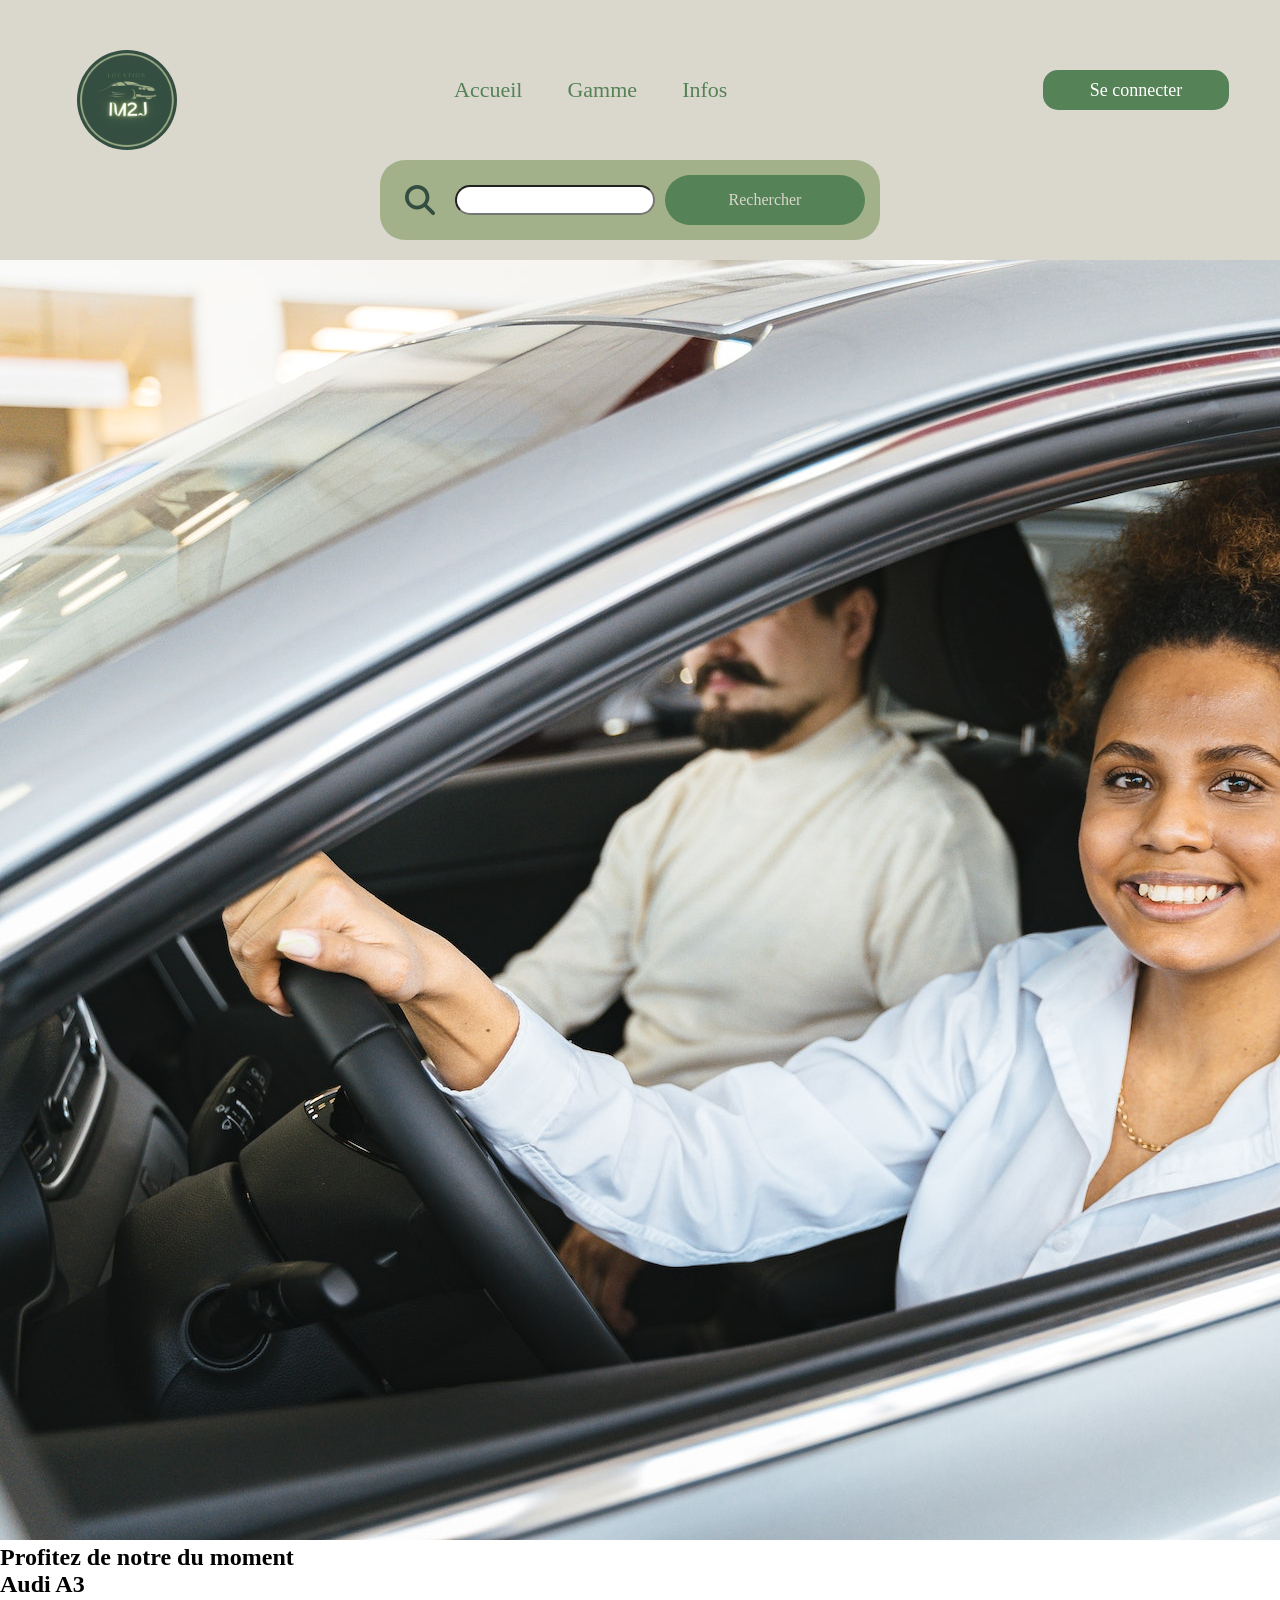
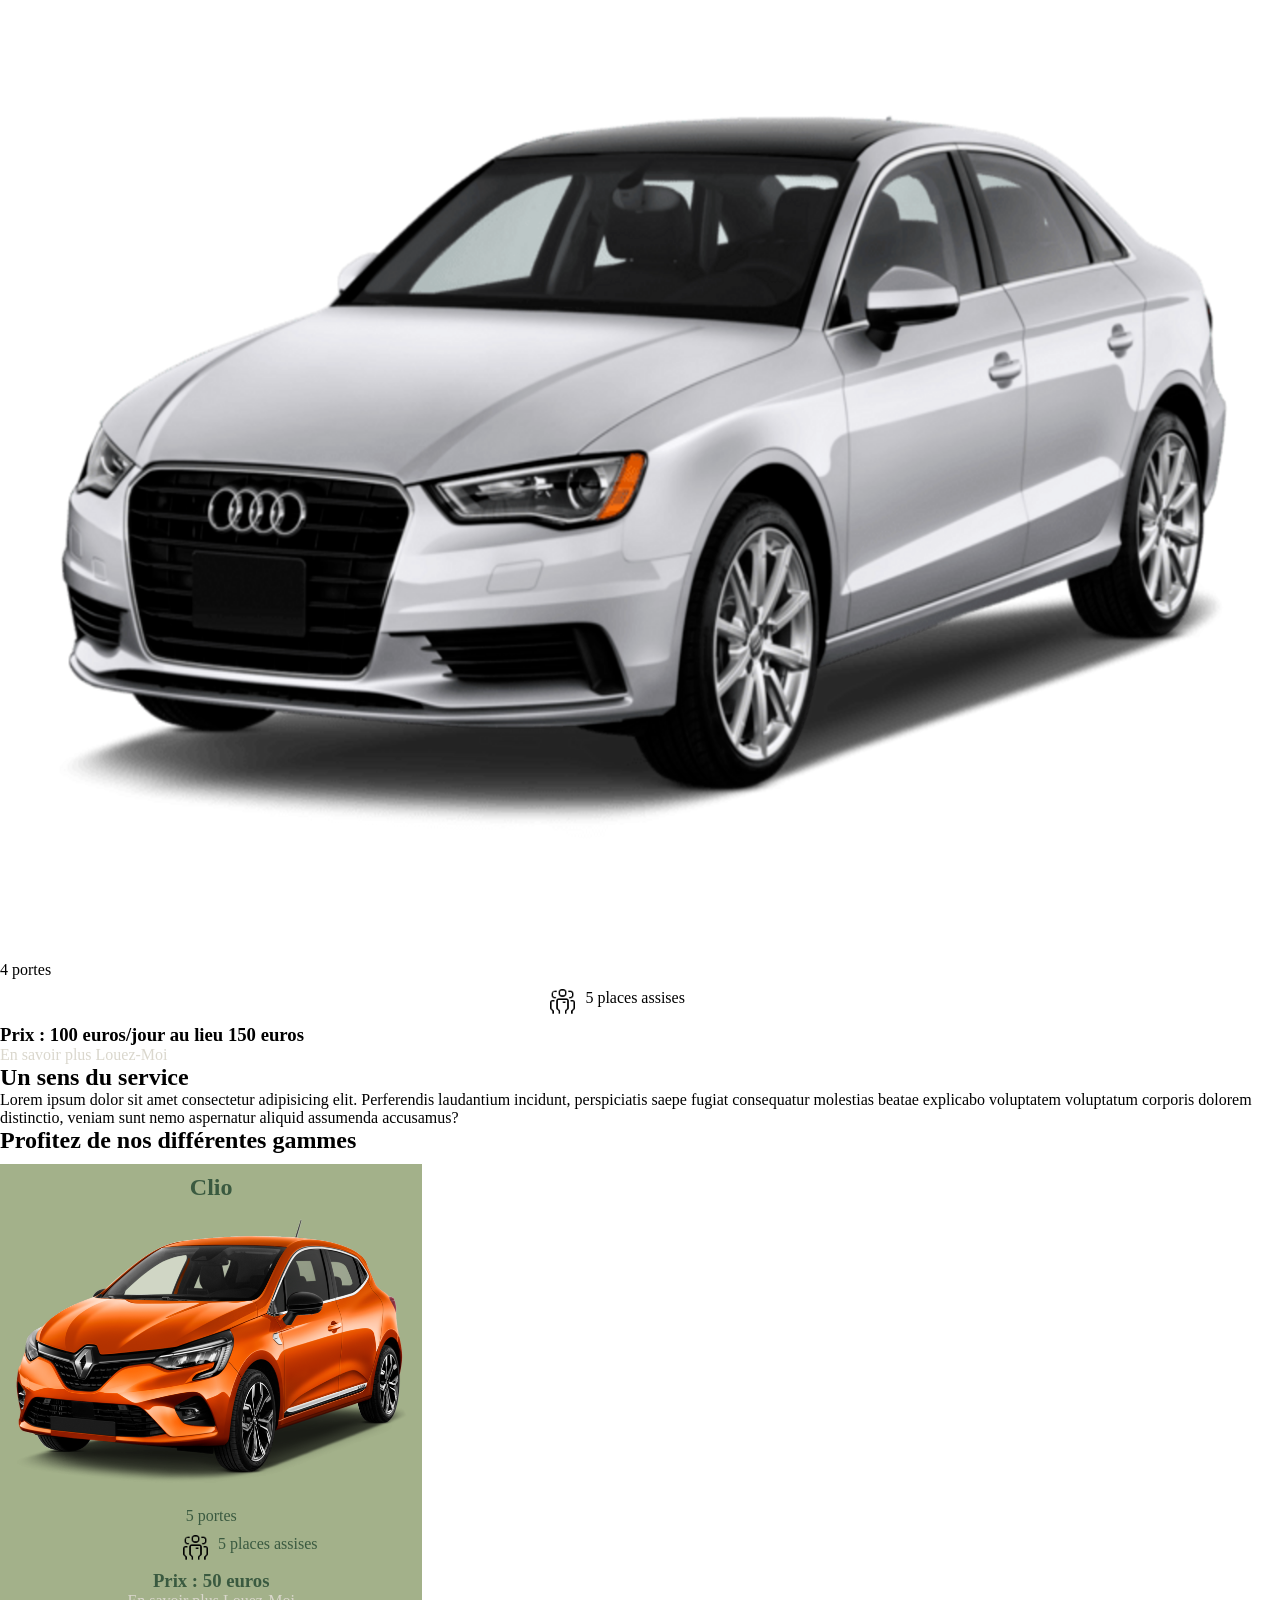
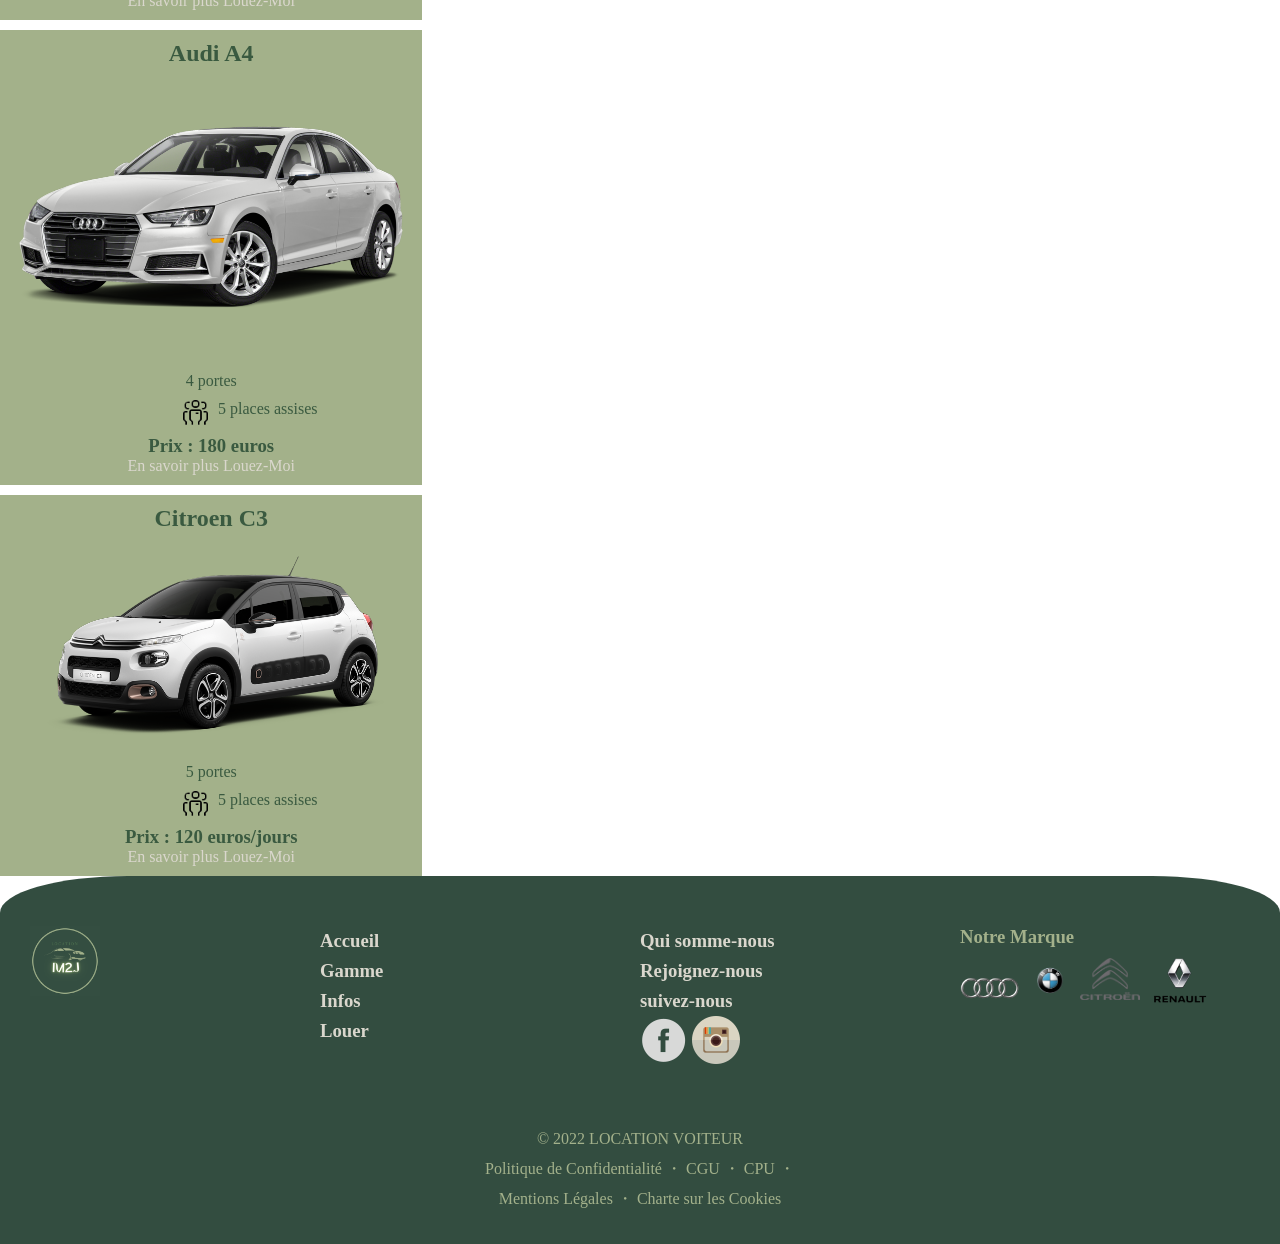
==== index.html @ 362b72e0 "Merge branch 'css-dispo'" ====
<!DOCTYPE html>
<html lang="fr">
<head>
    <script src="fa/fa/js/all.js" crossorigin="anonymous"></script>
    <meta charset="UTF-8">
    <meta http-equiv="X-UA-Compatible" content="IE=edge">
    <meta name="viewport" content="width=device-width, initial-scale=1.0">
    <title>Accueil</title>
    <link rel="stylesheet" href="style/style.css">
</head>

<body>
    <nav>
        <div class="nav-container">
            <div class="header-nav">
                <div class="logo">
                    <img src="img/logo-footer.png" alt="">
                </div>
                <div class="icone-burger">
                        <i class="fa-solid fa-bars"></i>
                </div>
            </div>
            <div class="nav-bar">
                <ul>
                    <li><a href="index.html">Accueil</a></li>
                    <li class="deroulant">
                        <a href="">Gamme</a>
                        <ul class="sous">
                            <li><a href="gamme/haut-gamme.html">Gamme de luxe</a></li>
                            <li><a href="gamme/moyenne-gamme.html">Gamme moyenne</a></li>
                            <li><a href="gamme/entree-gamme.html">Entrée de gamme</a></li>
                        </ul>
                    </li>
                    <li class="deroulant">
                        <a href="">Infos</a>
                        <ul class="sous">
                            <li><a href="marqueInfo/info-audi.html">Audi</a></li>
                            <li><a href="marqueInfo/info-bmw.html">Bmw</a></li>
                            <li><a href="marqueInfo/info-citroen.html">Citroen</a></li>
                            <li><a href="marqueInfo/info-renault.html">Renault</a></li>
                        </ul>
                    </li>
                </ul>
            </div>
        </div>
        <div class="log">
            <div class="btn"><a href="connection.html">Se connecter</a></div>
        </div>
        <div class="search-container">
            <div class="search">
                <div class="icone-container">
                    <i class="fa-solid fa-magnifying-glass"></i>
                </div>
                <div class="input-search">
                    <input type="text">
                    <label for="">trouver un véhicule</label>
                </div>
                <div class="btn">
                    <a href="">Rechercher</a>
                </div>
            </div>
        </div>
    </nav>
    <div class="container-accueil">
        <div class="customers">
            <img src="img\customers.jpg" alt="client heureux">
        </div>
        <div class="offre-container">
            <div class="offre-title">
                <h2>Profitez de notre du moment</h2>
            </div>
            <div class="card-header">
                <h2>Audi A3</h2>
            </div>
            <div class="pictures">
                <img src="../img/audi/audi/a3/car_audi_a3_sedan_resultat.png" alt="photo d'une Audi A3">
            </div>
            <div class="card-body">
                <p>4 portes</p>
                <div class="places">
                    <img src="../img/icone-pers.png" alt="icone de personnage">
                    <p>5 places assises</p>
                </div>
                    <h3>Prix : 100 euros/jour au lieu 150 euros </h3>
                    <a href="marqueInfo\info-audi.html">En savoir plus</a>
                    <a href="dispo.html">Louez-Moi</a>
            </div>
        </div>
        <div class="story-container">
            <h2>Un sens du service</h2>
            <p>Lorem ipsum dolor sit amet consectetur adipisicing elit. Perferendis laudantium incidunt, perspiciatis saepe fugiat consequatur molestias beatae explicabo voluptatem voluptatum corporis dolorem distinctio, veniam sunt nemo aspernatur aliquid assumenda accusamus?</p>
        </div>
        <div class="gamme">
            <div class="title-gamme">
                <h2>Profitez de nos différentes gammes</h2>
            </div>
            <div class="card-container">
                <div class="card-header">
                    <h2>Clio</h2>
                </div>
                <div class="pictures">
                    <img src="../img\renault\renault\clio\car_renault_clio5_resultat.png" alt="photo d'une Clio">
                </div>
                <div class="card-body">
                    <p>5 portes</p>
                    <div class="places">
                        <img src="../img/icone-pers.png" alt="icone de personnage">
                        <p>5 places assises</p>
                    </div>
                        <h3>Prix : 50 euros </h3>
                        <a href="marqueInfo\info-renault.html">En savoir plus</a>
                        <a href="dispo.html">Louez-Moi</a>
                </div>
            </div>
            <div class="card-container">
                <div class="card-header">
                    <h2>Audi A4</h2>
                </div>
                <div class="pictures">
                    <img src="../img/audi/audi/a4/car_audi_a4_sedan_resultat.png" alt="photo d'une Audi A3">
                </div>
                <div class="card-body">
                    <p>4 portes</p>
                    <div class="places">
                        <img src="../img/icone-pers.png" alt="icone de personnage">
                        <p>5 places assises</p>
                    </div>
                        <h3>Prix : 180 euros </h3>
                        <a href="marqueInfo\info-audi.html">En savoir plus</a>
                        <a href="dispo.html">Louez-Moi</a>
                </div>
            </div>
            <div class="card-container">
                <div class="card-header">
                    <h2>Citroen C3</h2>
                </div>
                <div class="pictures">
                    <img src="../img\citroen\citroen\c3\car_citroen_c3_resultat.png" alt="photo d'une Citroen C3">
                </div>
                <div class="card-body">
                    <p>5 portes</p>
                    <div class="places">
                        <img src="../img/icone-pers.png" alt="icone de personnage">
                        <p>5 places assises</p>
                    </div>
                        <h3>Prix : 120 euros/jours </h3>
                        <a href="../marqueInfo/info-citroen.html">En savoir plus</a>
                        <a href="dis">Louez-Moi</a>
                </div>
            </div>
        </div>
    </div>
        <footer>
            <div  class="fo">
            <div class="logo-fo">
                <img src="img/logo-footer.png" alt="">
            </div>
            
            <div class="me-fo">
                <ul>
                   <li><a href="index.html"><h3>Accueil</h3></a></li> 
                   <li><a href="index.html"><h3>Gamme</h3></a></li> 
                   <li><a href="index.html"><h3>Infos</h3></a></li> 
                   <li><a href="index.html"><h3>Louer</h3></a></li> 
                    
                </ul>
            </div>
            <div class="qui">
                
                <a href="index.html"><h3>Qui somme-nous</h3></a>
                <a href="connection.html"><h3>Rejoignez-nous</h3></a>
                <div class=" bo">
                   <a href=""> <h3>suivez-nous</h3></a>
                <a href="https://fr-fr.facebook.com/" ><img src="img/fac.png" alt=""></a>
                <a href="https://www.instagram.com/sem/campaign/emailsignup/?campaign_id=13560899667&extra_1=s|c|547348932193|e|instagram%20%27|&placement=&creative=547348932193&keyword=instagram%20%27&partner_id=googlesem&extra_2=campaignid%3D13560899667%26adgroupid%3D126262412054%26matchtype%3De%26network%3Dg%26source%3Dnotmobile%26search_or_content%3Ds%26device%3Dc%26devicemodel%3D%26adposition%3D%26target%3D%26targetid%3Dkwd-1321618851291%26loc_physical_ms%3D9056013%26loc_interest_ms%3D%26feeditemid%3D%26param1%3D%26param2%3D&gclid=Cj0KCQiA1ZGcBhCoARIsAGQ0kkr-qWm5yWAMqI8497OEYXVjtUUdBW946gtNEhVdmNzk-gaoBA-7kj0aAjceEALw_wcB"><img src="img/ins.png" alt=""></a>
            </div>
            </div>
           
            <div class="marc">
            <h3>Notre Marque</h3>
            <ul>
                <li><div class="aud"><img src="img/aud.png" alt=""></div></li>
                <li><div class="aud1"><img src="img/bmw.png" alt=""></div></li>
                <li><div class="aud2"><img src="img/Citroen_logo.png" alt=""></div></li>
                <li><div class="aud3"><img src="img/Renault.png" alt=""></div></li>
            </ul>
            </div>
            </div>
            <div class="fin">
                <p>&copy; 2022 LOCATION VOITEUR</p>
                <p>Politique de Confidentialité ・ CGU ・ CPU ・</p>
                <p>Mentions Légales ・ Charte sur les Cookies</p>
            </div>
        </footer>
    <script src="app.js"></script>
</body>

</html>
---- style/style.css ----
/*---------------Reset Css----------------------------*/
*, ::before, ::after{
    margin:0;
    padding:0;
    box-sizing: border-box;
}
/*----------------Root----------------------------------*/
:root {
    --DarkGreen: hsl(150, 20%, 25%,1);
    --mediumGreen: hsl(131, 22%, 29%,1);
    --green:hsl(123, 21%, 42%,1);
    --lightGreen:hsl(82, 20%, 62%,1);
    --bcg:hsl(46, 15%, 83%,1);
    --h1Title:22px;
    --h2Title:18px;
    --h3Title:16px;
    --p:14px;
}
/*---------------------Font-----------------------------*/
@font-face {
    font-family: 'arapeyregular';
    src: url('../font/Arapey_web/arapey-regular-webfont.woff2') format('woff2'),
         url('../font/Arapey_web/arapey-regular-webfont.woff') format('woff');
    font-weight: normal;
    font-style: normal;
}
@font-face {
    font-family: 'arapeyitalic';
    src: url('../font/Arapey_web/arapey-italic-webfont.woff2') format('woff2'),
         url('../font/Arapey_web/arapey-italic-webfont.woff') format('woff');
    font-weight: normal;
    font-style: normal;
}
@font-face {
    font-family: 'montserrat_alternatesbold';
    src: url('../font/Montserrat_alternate_web/montserratalternates-bold-webfont.woff2') format('woff2'),
         url('../font/Montserrat_alternate_web/montserratalternates-bold-webfont.woff') format('woff');
    font-weight: normal;
    font-style: normal;
}
@font-face {
    font-family: 'montserrat_alternatesitalic';
    src: url('../font/Montserrat_alternate_web/montserratalternates-italic-webfont.woff2') format('woff2'),
         url('../font/Montserrat_alternate_web/montserratalternates-italic-webfont.woff') format('woff');
    font-weight: normal;
    font-style: normal;

}
@font-face {
    font-family: 'montserrat_alternateslight';
    src: url('../font/Montserrat_alternate_web/montserratalternates-light-webfont.woff2') format('woff2'),
         url('../font/Montserrat_alternate_web/montserratalternates-light-webfont.woff') format('woff');
    font-weight: normal;
    font-style: normal;

}
@font-face {
    font-family: 'montserrat_alternatesmedium';
    src: url('../font/Montserrat_alternate_web/montserratalternates-medium-webfont.woff2') format('woff2'),
         url('../font/Montserrat_alternate_web/montserratalternates-medium-webfont.woff') format('woff');
    font-weight: normal;
    font-style: normal;
}
@font-face {
    font-family: 'montserrat_alternatesregular';
    src: url('../font/Montserrat_alternate_web/montserratalternates-regular-webfont.woff2') format('woff2'),
         url('../font/Montserrat_alternate_web/montserratalternates-regular-webfont.woff') format('woff');
    font-weight: normal;
    font-style: normal;
}

h1 {
  font-family: 'montserrat_alternatesbold';  
}
/*---------------------------------------------------------CSS-NAV-------------------------------------------------------------------------------*/
.nav-container{
   background-color: var(--bcg); 
   display:flex;
   flex-direction: column;
   align-items: flex-end;
   padding:10px;
}
.header-nav{
    display:flex;
    justify-content: space-between;
    padding: 0px 0px;
    align-items: center;
    width:100%;
}
.header-nav .logo{
    width:70px;
    height:70px;
    display:flex;
}
.header-nav .logo img {
    width:100%;
    height:100%;
    border-radius:50%;
}
.icone-burger{
    display:flex;
    justify-content: flex-end;
    width:45px;
    cursor: pointer;
}
.icone-burger svg {
    width:100%;
    height:100%;
}
.icone-burger svg>path{
    fill:var(--DarkGreen);
}
.nav-bar {
    align-self: center;
    display:none;
}
.display-nav-bar{
    display:block;
}
.nav-bar ul {
    list-style-type: none;
}
.nav-bar ul li {
    padding: 10px 0;
}
.nav-bar ul li a {
    display:inline-block;
}
.nav-bar ul .deroulant>ul {
    margin: 0px 50px;
    background-color: var(--bcg);
    padding: 10px;
}
.nav-bar ul li .sous{
    display:none;
}
.nav-bar ul li:hover .sous {
    position:absolute;
    display:flex;
    flex-direction: column;
    align-items: center;
    width:170px;
}
.nav-bar ul a {
    text-decoration:none;
    color: var(--green);
    font-size: var(--h2Title);
}
.nav-bar ul a:hover {
    color: var(--DarkGreen);
    transition:0.4s;
}
.log{
    display:flex;
    justify-content: center;
    padding : 50px 0px ;
    background-color: var(--bcg);
}
.log .btn{
    width:50%;
    height:30px;
    display:flex;
    justify-content: center;
    align-items: center;
    background-color: var(--green);
    border-radius: 15px;
    padding: 20px 0;
    transition:0.4s;
}
.log .btn:hover {
    background-color: var(--DarkGreen);
}
.log .btn a {
    color:white;
    font-size: var(--h2Title);
    display:inline-block;
    text-decoration: none;
}
.search-container{
    display:none;
}
/*------------------------nav desktop----------------------------------*/
@media screen and (min-width:769px) {
    nav {
        display:flex;
        flex-wrap: wrap;
        background-color: var(--bcg);
        padding:20px;
    }
    .header-nav {
        width:20%;
        justify-content: center;
        align-items: center;
    }
    .header-nav .icone-burger{
        display:none;
    }
    .header-nav .logo{
        width:100px;
        height:100px;
    }
    .nav-container{
        flex-direction:row;
        justify-content: space-between;
        width:80%;
    }
    .nav-bar {
        display:flex;
        width :80%;
        justify-content: center;
    }
    .header-nav {
        width:20%
    }
    .nav-bar ul{
        display:flex;
        justify-content: center;
    }
    .nav-bar ul a {
        display:inline-block;
        padding-right :45px;
        font-size: var(--h1Title);   
    }
    .log {
        width:20%;
    }
    .log .btn {
        width: 75%;
    }
    .search-container{
        display:flex;
        width:100%;
        justify-content: center;
    }
    .search {
        display:flex;
        background-color: var(--lightGreen);
        padding:15px;
        border-radius: 25px;
        margin-right:20px;
        width:500px;
        justify-content: space-around;
    }
    .icone-container{
        padding:10px;
        display:flex;
        align-items: center;
    }
    .icone-container svg{
        width:30px;
        height:30px;
    }
    .icone-container svg>path {
        fill:var(--DarkGreen);
    }
    .input-search {
        padding:10px;
        display:flex;
        align-items: center;
    }
    .input-search label {
        display:none;
    }
    .input-search input {
        border-radius:15px;
        height:30px;
        width:200px;
    }
    .input-search input:focus {
        outline: solid 3px #3a5a40;
    }
    .search .btn {
        display:flex;
        align-items: center;
        justify-content: center;
        padding:10px;
        background-color: var(--green);
        border-radius: 25px;
        width:250px;
        cursor:pointer;
        color:var(--bcg);
        transition:0.5s
    }
    .search .btn:hover{
        background-color: var(--DarkGreen);
    }
}

/* css de marqueinfo audi */
.info{
    justify-content: center;
    padding-left: 20%;
    padding-right: 20%;
     width: 100%;
    background-color: #a3b18a;
    padding-bottom: 10px;
    color: #3a5a40;
}
.image{
    background-image: url("../img/road-carlili.png");
    background-color: #a3b18a;
    padding-top: 20%;
    padding-bottom: 10px;
    font-size: 22px;
    color: #a3b18a ;   
}
.au>img{
    width: 600px;
    justify-content: center;
align-items: center;
  
}
.vehicule{
    border-radius: 20px;
    margin: 20px 0px;
    background-color: #dad7cd;
    justify-content: center;
   padding-bottom: 10px;
    
    display: grid;
    grid-template-columns: 40% 40%;
    padding-left: 10%;
}
/* css gamme forma ordi*/
.container-gamme{
    margin: 0%;
    background-color: #dad7cd;
    justify-content: space-around;
    display: flex;
    padding: 10px;
    flex-wrap: wrap;
}
.card-container{
    background-color: #a3b18a;
    align-items: center;
    justify-content: center;
    text-align: center;
    color: #3a5a40;
    padding: 10px;
    width:33%;
    margin-top: 10px;
}

.card-body{
   justify-content: center;
   
}
.pictures>img{
    
    width: 100%;
    justify-content: center;
}
.places>img{
    width: 25px;
    margin-right:10px;
}
.places{
    display: flex;
    padding-left: 43%;
    margin-top: 10px;
    margin-bottom: 10px;
}
.butt>a>button{
    border-radius: 10px;
    color: #a3b18a;
    background-color:hsl(123, 21%, 42%,1);
    width: 60%;
    margin-top: 10px;
    justify-content: center;
    border:hsl(123, 21%, 42%,1);
    transition:0.5s;
}
.butt>a>button:hover{
    color:hsl(46, 15%, 83%,1);
    background-color: hsl(150, 20%, 25%,1);
}

/* css marqueinfo forma mobile*/

@media  screen and (max-width:768px) {
    .au>img{
        width: 200px;
    }
    .container-info{
        display: grid;

    }
    .info{
        display: grid;
        display: block;
    }
    .vehicule{
        display: grid;
        display: block;
    }
    .au>img{
        justify-content: center;
    }
    .image{
        font-size: 14px;
        padding-left: 10px;
        padding-top: 30%;
    }
    /*css gam forma mobil*/
    .container-gamme{
        display: grid;
        width: 100%;
        justify-content: space-around;
    }
    .pictures{
        width: 340px;
    }
    .card-container{
        width: 100%;
        margin-top: 10px;
    }
}
/* css de footer*/
footer{
    background-color:hsl(150, 20%, 25%,1);
    padding-top: 50px;
      color:hsl(82, 20%, 62%,1);
      border-top-left-radius: 10% 10% ;
      border-top-right-radius: 10% 10%;
}
.me-fo>a{
    color:hsl(123, 21%, 42%,1) ;
}
footer>.fo>.me-fo>h3{
    
    color:hsl(82, 20%, 62%,1);
}
.fo{
    
    grid-template-columns: 25% 25% 25% 25%;
    display: grid;
 
}
.logo-fo>img{
    width: 100px;
    padding-left: 30px;
}
.qui>img{
    width: 50px;
}
.marc>ul>li>img{
    width: 60px;
    justify-content: center;
    text-align: center;
}
.me-fo>ul{
    list-style-type: none;
   line-height: 30px;

}
.qui{
    line-height: 30px;
    
   
}
.marc>ul{
    display: flex;
   list-style-type: none;
 text-align: center;   
   
}
.fin{
    padding-top: 50px;
    padding-bottom: 30px;
   text-align: center;
   line-height: 30px;
}
.aud>img{
    width: 60px;
    justify-content: center;
}
.aud1>img{
    width: 60px;
    justify-content: center;
}
.aud2>img{
    width: 60px;
    justify-content: center;
}
.aud3>img{
    width: 80px;
    justify-content: center;
}
.marc>h3{
    padding-bottom: 10px;
}


/*css connection  forma ordi*/
.container-connection{
    margin: 0%;
    background-color: #a3b18a;
    width: 100%;
    height: 100%;
    display: grid;
    justify-content: center;
    padding: 5%;
    }
    .connect-title{
    text-align: center;
    color: hsl(123, 21%, 42%,1);
    padding-bottom: 50px;
    background-color:#dad7cd;
    
    }
    .form-container{
    display: grid;
    padding: 5%;
    color: hsl(131, 22%, 29%,1);
    grid-template-columns: 60% 40%;
    background-color: #dad7cd;
    
    }
    .conne{
        display: grid;
        padding-right: 10%;
        display: block;
    }
    .conne1{
        display: flex;
        flex-direction: column;
        align-items: center;
        border: solid 1px;
        background-color: #588157;
        padding-top: 10%;
        padding-right: 10%;
        border-radius: 5px;
        color: #3a5a40;  
    }
    .checkbox{
       display:flex;  
       padding-bottom: 5%; 
       color: #dad7cd;
    }
    label{
        color: #dad7cd;
    }
    .name{
        padding: 2%;
    }
    .prenom{
        padding: 2%;
    }
    .telephone{
        padding: 2%;
    }
    .email{
        padding: 2%;
    }
    .password{
        padding: 2%;
    }
    button{
        padding: 2%;
    }
    .log-in{
        padding: 2%;
        color: #dad7cd;
        text-align: center;
    }
    a{
        text-decoration: hsl(150, 20%, 25%,1);
        color: hsl(46, 15%, 83%,1);
       transition: 0.5s;
    }
    a:hover{
        color:hsl(150, 20%, 25%,1);
    }
    @media  screen and (max-width:768px) {
        /* css footer pour forma mobile*/
        footer{
            margin: 0%;
            display: block;
            background-color:#344e41;
               }
             
               .qui{
                   display: grid;
                   padding-left: 30px;
                   padding-bottom: 20px;
               }
               .marc{
                   display: grid;
                  padding-left: 30px;
                   
                   padding-top: 10px;
               }
               .me-fo{
                   display: grid;
                  padding-left: 30px;   
               }
            .fo{
                display: block;
                line-height: 30px;
            }
            .me-fo , .qui{
                display: grid;
                grid-template-rows: 20% 40%;
            }
            .bo{
                display: grid;
                grid-template-columns:  40% 25% 25%;
            }
            .qui>img{
                width: 40px;
            }
            .container-connection{
                width: 100%;
                  }
                  .connect-title{
                      width: 100%;
              
                  }
                  .connect-title>h2{
                      font-size: 20px;
              
                  }
                .conne1{
                    width: 100%;
                }
                .form-container{
                    display: block;
                }
    }
/*-----------------Style-dispo-Mobile--------------------------------*/
.container-disponibilite{
    background-color: var(--lightGreen);
    display:flex;
    flex-direction: column;
    align-items: center;
    padding: 30px 0px;
}
.container-disponibilite .title {
    padding : 15px 0px;
    color:var(--bcg);
    font-family: 'arapeyregular';
    font-size: var(--h2Title);
}
.container-disponibilite .paragraphe {
    color:var(--DarkGreen); 
    text-align: justify;
    padding: 30px;   
}
.calendar {
    display: flex;
    justify-content: center;   
}
.calendar iframe {
    width:300px;
    height:300px;
}
.selected-date{
    display:flex;
    flex-direction:column;
    align-items: center;
    padding : 15px 0px;
}
.selected-date>h3 {
    color:var(--bcg);
    font-family: 'arapeyregular';
    font-size: var(--h1Title);
    padding : 15px 0px;
}
.start-rent, .end-rent {
    display:flex;
    flex-direction: column;
    align-items: center;
}
.start-rent label, .end-rent label {
    padding : 15px 0px;
    color:var(--DarkGreen)
}
.btn-container {
    padding : 15px 0px;
    display:flex;
    flex-direction: column;
    align-items: center;
    color:white;
}
.btn-container button {
    width:200px;
    height:30px;
    display:flex;
    justify-content: center;
    align-items: center;
    background-color: var(--green);
    border-radius: 15px;
    padding: 20px 0;
    transition:0.4s;
    border:none;
    color:white;
    margin :15px 0;
}
.btn-container button:hover {
    background-color: var(--DarkGreen);
}
.btn-container p {
    margin :15px 0;
    color: var(--green);
    font-size: var(--p);
    font-family:'montserrat_alternatesregular' ;
}
.btn-container p:nth-child(3){
    font-size: var(--h2Title);
}
@media screen and (min-width:769px){
    .container-disponibilite{
        flex-direction: row;
        flex-wrap: wrap;
    }
    .title{
        width:100%;
        display:flex;
        justify-content: center;
    }
    .paragraphe {
        width:100%;
        display:flex;
        justify-content: center;
    }
    .calendar{
        width:50%;
        display:flex;
        justify-content: center;
    }
    .calendar iframe{
        width:500px;
        height:500px;
    }
    .selected-date{
        width:50%;
        display:flex;
        align-items: flex-start;
    }
    .start-rent, .end-rent{
        margin: 0 45px;
    }
    .selected-date h3 {
        margin: 0 35px;
    }
}
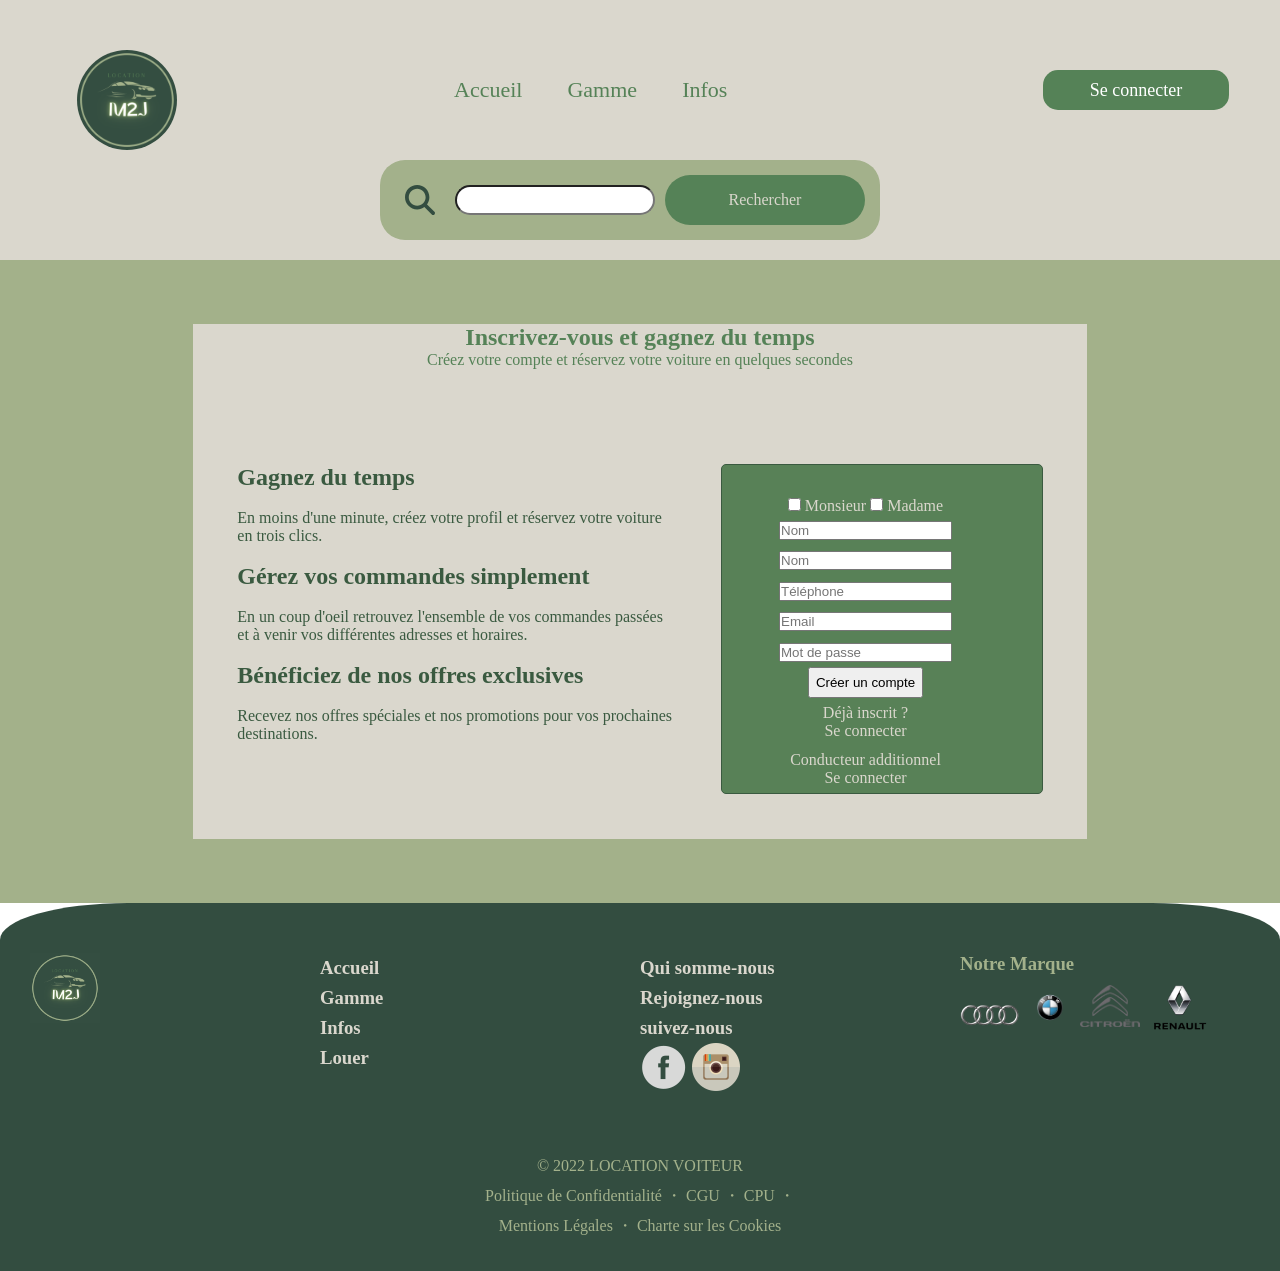
==== commit 1334c636: "maj links" ====
--- a/index.html
+++ b/index.html
@@ -44,7 +44,7 @@
             </div>
         </div>
         <div class="log">
-            <div class="btn"><a href="connection.html">Se connecter</a></div>
+            <div class="btn"><a href="">Se connecter</a></div>
         </div>
         <div class="search-container">
             <div class="search">
@@ -56,119 +56,83 @@
                     <label for="">trouver un véhicule</label>
                 </div>
                 <div class="btn">
-                    <a href="">Rechercher</a>
+                    <p>Rechercher</p>
                 </div>
             </div>
         </div>
     </nav>
-    <div class="container-accueil">
-        <div class="customers">
-            <img src="img\customers.jpg" alt="client heureux">
+    <div class="container-connection">
+        <div class="connect-title">
+            <h2>Inscrivez-vous et gagnez du temps</h2>
+            <p>Créez votre compte et réservez votre voiture en quelques secondes </p>
         </div>
-        <div class="offre-container">
-            <div class="offre-title">
-                <h2>Profitez de notre du moment</h2>
+        <form action="" class="form-container">
+            <div class="conne">
+                <h2>Gagnez du temps</h2><br><p> En moins d'une minute, créez votre profil et réservez votre voiture en trois clics.</p><br>
+                <h2>Gérez vos commandes simplement
+             </h2><br><p>     En un coup d'oeil retrouvez l'ensemble 
+                  de vos commandes passées et à venir
+                   vos différentes adresses et horaires.</p><br>
+                <h2>Bénéficiez de nos offres exclusives
+                
+                 </h2><br><p>  Recevez nos offres spéciales et nos promotions 
+                 pour vos prochaines destinations.</p><br>
             </div>
-            <div class="card-header">
-                <h2>Audi A3</h2>
-            </div>
-            <div class="pictures">
-                <img src="../img/audi/audi/a3/car_audi_a3_sedan_resultat.png" alt="photo d'une Audi A3">
-            </div>
-            <div class="card-body">
-                <p>4 portes</p>
-                <div class="places">
-                    <img src="../img/icone-pers.png" alt="icone de personnage">
-                    <p>5 places assises</p>
-                </div>
-                    <h3>Prix : 100 euros/jour au lieu 150 euros </h3>
-                    <a href="marqueInfo\info-audi.html">En savoir plus</a>
-                    <a href="dispo.html">Louez-Moi</a>
-            </div>
-        </div>
-        <div class="story-container">
-            <h2>Un sens du service</h2>
-            <p>Lorem ipsum dolor sit amet consectetur adipisicing elit. Perferendis laudantium incidunt, perspiciatis saepe fugiat consequatur molestias beatae explicabo voluptatem voluptatum corporis dolorem distinctio, veniam sunt nemo aspernatur aliquid assumenda accusamus?</p>
-        </div>
-        <div class="gamme">
-            <div class="title-gamme">
-                <h2>Profitez de nos différentes gammes</h2>
-            </div>
-            <div class="card-container">
-                <div class="card-header">
-                    <h2>Clio</h2>
-                </div>
-                <div class="pictures">
-                    <img src="../img\renault\renault\clio\car_renault_clio5_resultat.png" alt="photo d'une Clio">
-                </div>
-                <div class="card-body">
-                    <p>5 portes</p>
-                    <div class="places">
-                        <img src="../img/icone-pers.png" alt="icone de personnage">
-                        <p>5 places assises</p>
-                    </div>
-                        <h3>Prix : 50 euros </h3>
-                        <a href="marqueInfo\info-renault.html">En savoir plus</a>
-                        <a href="dispo.html">Louez-Moi</a>
-                </div>
-            </div>
-            <div class="card-container">
-                <div class="card-header">
-                    <h2>Audi A4</h2>
-                </div>
-                <div class="pictures">
-                    <img src="../img/audi/audi/a4/car_audi_a4_sedan_resultat.png" alt="photo d'une Audi A3">
-                </div>
-                <div class="card-body">
-                    <p>4 portes</p>
-                    <div class="places">
-                        <img src="../img/icone-pers.png" alt="icone de personnage">
-                        <p>5 places assises</p>
-                    </div>
-                        <h3>Prix : 180 euros </h3>
-                        <a href="marqueInfo\info-audi.html">En savoir plus</a>
-                        <a href="dispo.html">Louez-Moi</a>
-                </div>
-            </div>
-            <div class="card-container">
-                <div class="card-header">
-                    <h2>Citroen C3</h2>
-                </div>
-                <div class="pictures">
-                    <img src="../img\citroen\citroen\c3\car_citroen_c3_resultat.png" alt="photo d'une Citroen C3">
-                </div>
-                <div class="card-body">
-                    <p>5 portes</p>
-                    <div class="places">
-                        <img src="../img/icone-pers.png" alt="icone de personnage">
-                        <p>5 places assises</p>
-                    </div>
-                        <h3>Prix : 120 euros/jours </h3>
-                        <a href="../marqueInfo/info-citroen.html">En savoir plus</a>
-                        <a href="dis">Louez-Moi</a>
-                </div>
-            </div>
-        </div>
-    </div>
+          <div class="conne1">
+              <div clas="checkbox">
+                  <input type="checkbox">
+                  <label for="">Monsieur</label>
+                  <input type="checkbox">
+                  <label for="">Madame</label>
+              </div>
+              <div class="name">    
+                  <input type="text"placeholder="Nom">
+              </div>
+              <div class="prenom">
+                  
+                  <input type="text" placeholder="Nom">
+              </div>
+              <div class="telephone">
+                
+                  <input type="text" placeholder="Téléphone">
+              </div>
+              <div class="email">
+                  
+                  <input type="email"placeholder="Email">
+              </div>
+              <div class="password">
+                  
+                  <input type="password" placeholder="Mot de passe">
+              </div>
+              <button type="submit">Créer un compte</button>
+              <div class="log-in">
+                  <a href="">Déjà inscrit ?</a><p>Se connecter</p>
+              </div>
+              <div class="log-in">
+                  <a href="">Conducteur additionnel</a><p>Se connecter</p>
+              </div>
+          </div>
+          </form>
+          
+  </div>
+</main>
         <footer>
             <div  class="fo">
             <div class="logo-fo">
                 <img src="img/logo-footer.png" alt="">
             </div>
-            
             <div class="me-fo">
                 <ul>
                    <li><a href="index.html"><h3>Accueil</h3></a></li> 
                    <li><a href="index.html"><h3>Gamme</h3></a></li> 
                    <li><a href="index.html"><h3>Infos</h3></a></li> 
-                   <li><a href="index.html"><h3>Louer</h3></a></li> 
-                    
+                   <li><a href="index.html"><h3>Louer</h3></a></li>     
                 </ul>
             </div>
             <div class="qui">
                 
                 <a href="index.html"><h3>Qui somme-nous</h3></a>
-                <a href="connection.html"><h3>Rejoignez-nous</h3></a>
+                <a href=""><h3>Rejoignez-nous</h3></a>
                 <div class=" bo">
                    <a href=""> <h3>suivez-nous</h3></a>
                 <a href="https://fr-fr.facebook.com/" ><img src="img/fac.png" alt=""></a>
--- a/style/style.css
+++ b/style/style.css
@@ -627,120 +627,54 @@
                     display: block;
                 }
     }
-/*-----------------Style-dispo-Mobile--------------------------------*/
-.container-disponibilite{
-    background-color: var(--lightGreen);
-    display:flex;
+.container-accueil{
+    display: flex;
     flex-direction: column;
-    align-items: center;
-    padding: 30px 0px;
-}
-.container-disponibilite .title {
-    padding : 15px 0px;
-    color:var(--bcg);
-    font-family: 'arapeyregular';
-    font-size: var(--h2Title);
-}
-.container-disponibilite .paragraphe {
-    color:var(--DarkGreen); 
-    text-align: justify;
-    padding: 30px;   
-}
-.calendar {
-    display: flex;
-    justify-content: center;   
-}
-.calendar iframe {
-    width:300px;
-    height:300px;
-}
-.selected-date{
-    display:flex;
-    flex-direction:column;
-    align-items: center;
-    padding : 15px 0px;
-}
-.selected-date>h3 {
-    color:var(--bcg);
-    font-family: 'arapeyregular';
+}
+.bloc1{
+    display: flex;
+    flex-direction: row;
+    background: var(--bcg);
+}
+.gamme{
+    position: relative;
+    display: flex;
+    flex-direction: row;
+}
+.title-gamme{
+    position: absolute;
+    margin: 50px;
     font-size: var(--h1Title);
-    padding : 15px 0px;
-}
-.start-rent, .end-rent {
-    display:flex;
+    width: 100%;
+    color: var(--mediumGreen);
+}
+.story-container{
+    margin:1%;
+    background:var(--lightGreen);
+    padding: 20px;
+    color: var(--mediumGreen);
+}
+.customers img{
+ width:80%;
+ padding:10%;
+ border-radius:66%;
+}
+@media  screen and (max-width:768px) {
+   .container-accueil{
+    display: flex;
     flex-direction: column;
-    align-items: center;
-}
-.start-rent label, .end-rent label {
-    padding : 15px 0px;
-    color:var(--DarkGreen)
-}
-.btn-container {
-    padding : 15px 0px;
-    display:flex;
+   }
+
+   .gamme{
+    display: flex;
     flex-direction: column;
-    align-items: center;
-    color:white;
-}
-.btn-container button {
-    width:200px;
-    height:30px;
-    display:flex;
-    justify-content: center;
-    align-items: center;
-    background-color: var(--green);
-    border-radius: 15px;
-    padding: 20px 0;
-    transition:0.4s;
-    border:none;
-    color:white;
-    margin :15px 0;
-}
-.btn-container button:hover {
-    background-color: var(--DarkGreen);
-}
-.btn-container p {
-    margin :15px 0;
-    color: var(--green);
-    font-size: var(--p);
-    font-family:'montserrat_alternatesregular' ;
-}
-.btn-container p:nth-child(3){
-    font-size: var(--h2Title);
-}
-@media screen and (min-width:769px){
-    .container-disponibilite{
-        flex-direction: row;
-        flex-wrap: wrap;
-    }
-    .title{
-        width:100%;
-        display:flex;
-        justify-content: center;
-    }
-    .paragraphe {
-        width:100%;
-        display:flex;
-        justify-content: center;
-    }
-    .calendar{
-        width:50%;
-        display:flex;
-        justify-content: center;
-    }
-    .calendar iframe{
-        width:500px;
-        height:500px;
-    }
-    .selected-date{
-        width:50%;
-        display:flex;
-        align-items: flex-start;
-    }
-    .start-rent, .end-rent{
-        margin: 0 45px;
-    }
-    .selected-date h3 {
-        margin: 0 35px;
-    }
+}
+.bloc1{
+    display: flex;
+    flex-direction: column;
+    background: var(--bcg);
+}
+.title-gamme{
+    visibility: hidden;
+}
 }
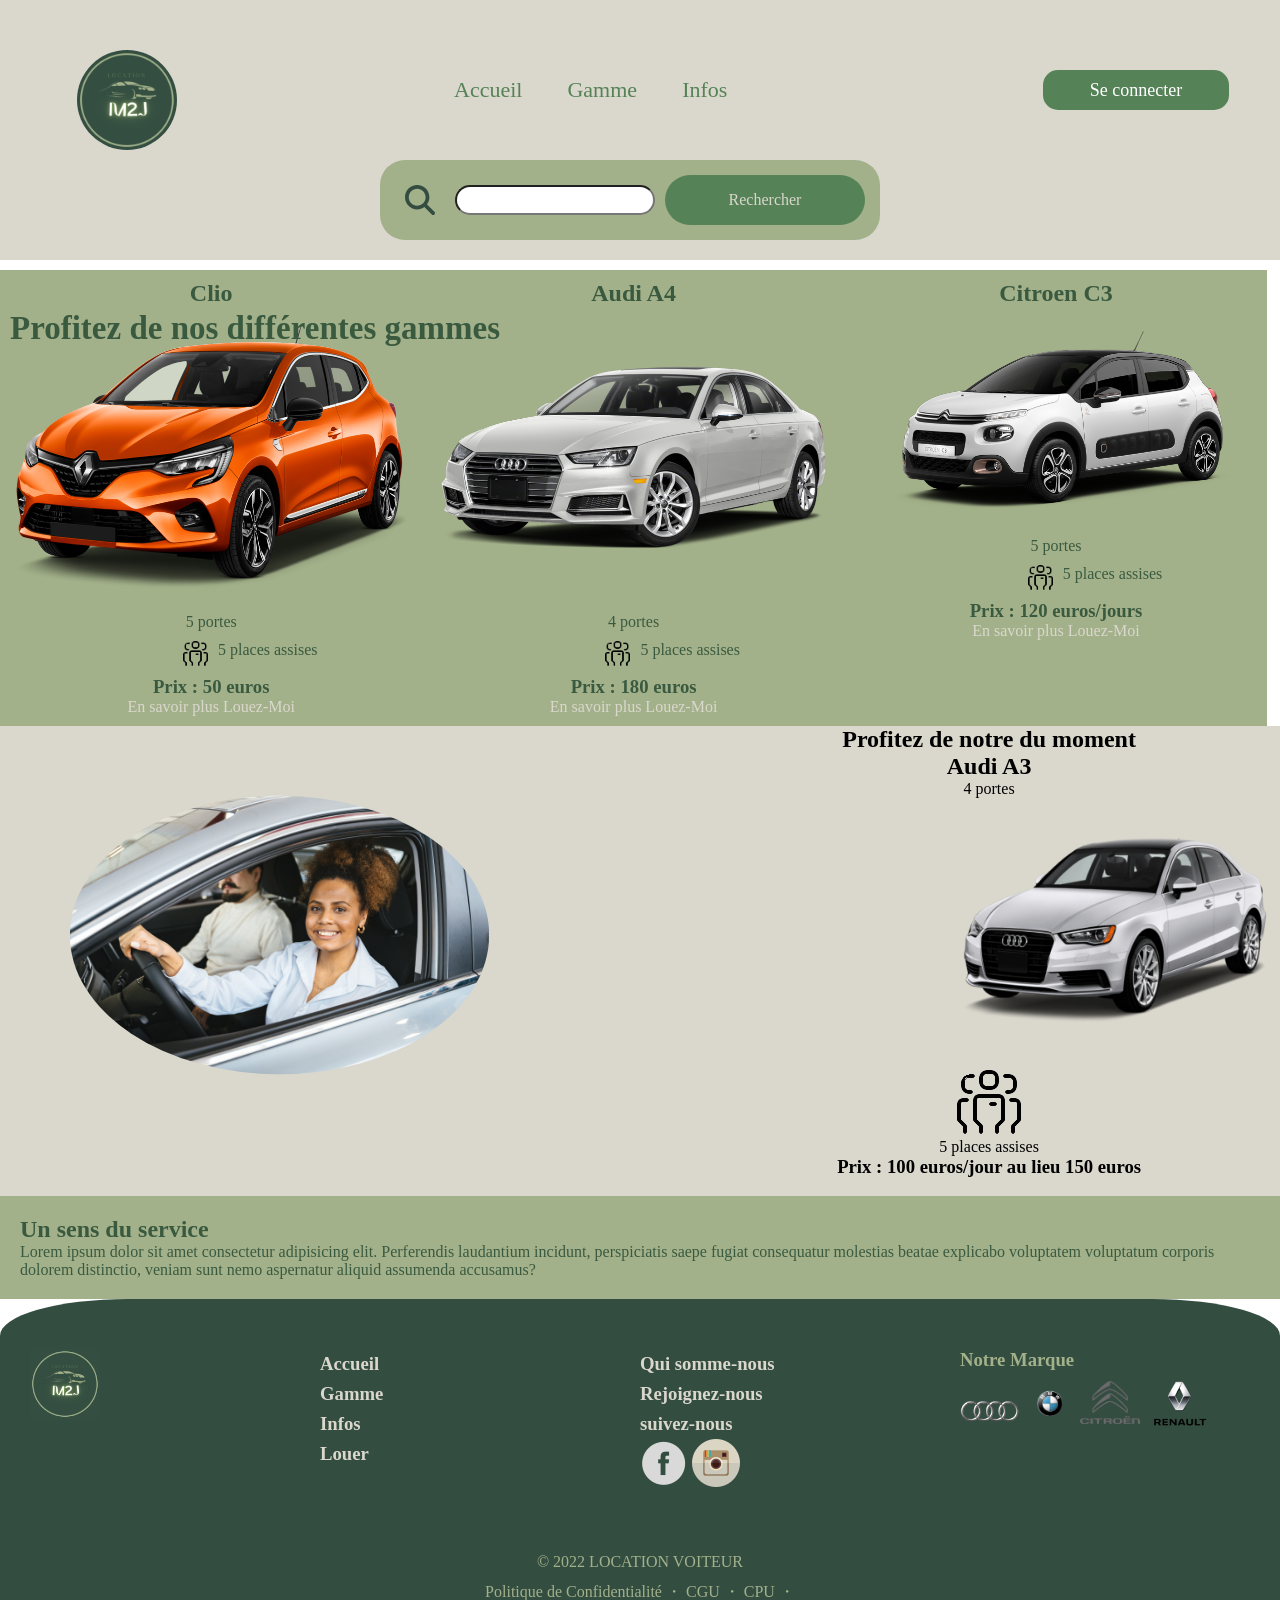
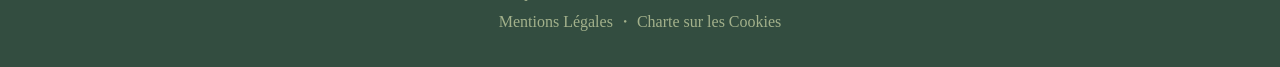
==== commit 42e5c6bb: "problem de largeur résolu" ====
--- a/index.html
+++ b/index.html
@@ -44,7 +44,7 @@
             </div>
         </div>
         <div class="log">
-            <div class="btn"><a href="">Se connecter</a></div>
+            <div class="btn"><a href="connection.html">Se connecter</a></div>
         </div>
         <div class="search-container">
             <div class="search">
@@ -56,83 +56,122 @@
                     <label for="">trouver un véhicule</label>
                 </div>
                 <div class="btn">
-                    <p>Rechercher</p>
+                    <a href="">Rechercher</a>
                 </div>
             </div>
         </div>
     </nav>
-    <div class="container-connection">
-        <div class="connect-title">
-            <h2>Inscrivez-vous et gagnez du temps</h2>
-            <p>Créez votre compte et réservez votre voiture en quelques secondes </p>
-        </div>
-        <form action="" class="form-container">
-            <div class="conne">
-                <h2>Gagnez du temps</h2><br><p> En moins d'une minute, créez votre profil et réservez votre voiture en trois clics.</p><br>
-                <h2>Gérez vos commandes simplement
-             </h2><br><p>     En un coup d'oeil retrouvez l'ensemble 
-                  de vos commandes passées et à venir
-                   vos différentes adresses et horaires.</p><br>
-                <h2>Bénéficiez de nos offres exclusives
-                
-                 </h2><br><p>  Recevez nos offres spéciales et nos promotions 
-                 pour vos prochaines destinations.</p><br>
-            </div>
-          <div class="conne1">
-              <div clas="checkbox">
-                  <input type="checkbox">
-                  <label for="">Monsieur</label>
-                  <input type="checkbox">
-                  <label for="">Madame</label>
-              </div>
-              <div class="name">    
-                  <input type="text"placeholder="Nom">
-              </div>
-              <div class="prenom">
-                  
-                  <input type="text" placeholder="Nom">
-              </div>
-              <div class="telephone">
-                
-                  <input type="text" placeholder="Téléphone">
-              </div>
-              <div class="email">
-                  
-                  <input type="email"placeholder="Email">
-              </div>
-              <div class="password">
-                  
-                  <input type="password" placeholder="Mot de passe">
-              </div>
-              <button type="submit">Créer un compte</button>
-              <div class="log-in">
-                  <a href="">Déjà inscrit ?</a><p>Se connecter</p>
-              </div>
-              <div class="log-in">
-                  <a href="">Conducteur additionnel</a><p>Se connecter</p>
-              </div>
-          </div>
-          </form>
-          
-  </div>
-</main>
+    <div class="gamme">
+        <div class="title-gamme">
+            <h2>Profitez de nos différentes gammes</h2>
+        </div>
+        <div class="card-container">
+            <div class="card-header">
+                <h2>Clio</h2>
+            </div>
+            <div class="pictures">
+                <img src="../img\renault\renault\clio\car_renault_clio5_resultat.png" alt="photo d'une Clio">
+            </div>
+            <div class="card-body">
+                <p>5 portes</p>
+                <div class="places">
+                    <img src="../img/icone-pers.png" alt="icone de personnage">
+                    <p>5 places assises</p>
+                </div>
+                    <h3>Prix : 50 euros </h3>
+                    <a href="marqueInfo\info-renault.html">En savoir plus</a>
+                    <a href="dispo.html">Louez-Moi</a>
+            </div>
+        </div>
+        <div class="card-container">
+            <div class="card-header">
+                <h2>Audi A4</h2>
+            </div>
+            <div class="pictures">
+                <img src="../img/audi/audi/a4/car_audi_a4_sedan_resultat.png" alt="photo d'une Audi A3">
+            </div>
+            <div class="card-body">
+                <p>4 portes</p>
+                <div class="places">
+                    <img src="../img/icone-pers.png" alt="icone de personnage">
+                    <p>5 places assises</p>
+                </div>
+                    <h3>Prix : 180 euros </h3>
+                    <a href="marqueInfo\info-audi.html">En savoir plus</a>
+                    <a href="dispo.html">Louez-Moi</a>
+            </div>
+        </div>
+        <div class="card-container">
+    <div class="card-header">
+        <h2>Citroen C3</h2>
+    </div>
+    <div class="pictures">
+        <img src="../img\citroen\citroen\c3\car_citroen_c3_resultat.png" alt="photo d'une Citroen C3">
+    </div>
+    <div class="card-body">
+        <p>5 portes</p>
+        <div class="places">
+            <img src="../img/icone-pers.png" alt="icone de personnage">
+            <p>5 places assises</p>
+        </div>
+            <h3>Prix : 120 euros/jours </h3>
+            <a href="../marqueInfo/info-citroen.html">En savoir plus</a>
+            <a href="dispo.html">Louez-Moi</a>
+     </div>
+ </div>
+</div>
+</div>
+    <div class="container-accueil">
+         <div class="bloc1">
+        <div class="customers">
+            <img src="img\customers.jpg" alt="client heureux">
+        </div>
+        <div class="offre-container">
+            <div class="offre-title">
+                <h2>Profitez de notre du moment</h2>
+            </div>
+            <div class="card-header">
+                <h2>Audi A3</h2>
+            </div>
+            <div class="card-body">
+                <p>4 portes</p>
+                <div class="places">
+            <div class="pictures">
+                <img src="../img/audi/audi/a3/car_audi_a3_sedan_resultat.png" alt="photo d'une Audi A3">
+            </div>
+        </div>
+                    <img src="../img/icone-pers.png" alt="icone de personnage">
+                    <p>5 places assises</p>
+                </div>
+                    <h3>Prix : 100 euros/jour au lieu 150 euros </h3>
+                    <a href="marqueInfo\info-audi.html">En savoir plus</a>
+                    <a href="dispo.html">Louez-Moi</a>
+            </div>
+        </div>
+    </div>
+        <div class="story-container">
+            <h2>Un sens du service</h2>
+            <p>Lorem ipsum dolor sit amet consectetur adipisicing elit. Perferendis laudantium incidunt, perspiciatis saepe fugiat consequatur molestias beatae explicabo voluptatem voluptatum corporis dolorem distinctio, veniam sunt nemo aspernatur aliquid assumenda accusamus?</p>
+        </div>
         <footer>
             <div  class="fo">
             <div class="logo-fo">
                 <img src="img/logo-footer.png" alt="">
             </div>
+            
             <div class="me-fo">
                 <ul>
                    <li><a href="index.html"><h3>Accueil</h3></a></li> 
                    <li><a href="index.html"><h3>Gamme</h3></a></li> 
                    <li><a href="index.html"><h3>Infos</h3></a></li> 
-                   <li><a href="index.html"><h3>Louer</h3></a></li>     
+                   <li><a href="index.html"><h3>Louer</h3></a></li> 
+                    
                 </ul>
             </div>
             <div class="qui">
                 
                 <a href="index.html"><h3>Qui somme-nous</h3></a>
-                <a href=""><h3>Rejoignez-nous</h3></a>
+                <a href="connection.html"><h3>Rejoignez-nous</h3></a>
                 <div class=" bo">
                    <a href=""> <h3>suivez-nous</h3></a>
                 <a href="https://fr-fr.facebook.com/" ><img src="img/fac.png" alt=""></a>
@@ -159,4 +198,4 @@
     <script src="app.js"></script>
 </body>
 
-</html>+</html>
--- a/style/style.css
+++ b/style/style.css
@@ -643,22 +643,27 @@
 }
 .title-gamme{
     position: absolute;
-    margin: 50px;
+     padding-top: 50px;
+     padding-left: 10px; 
     font-size: var(--h1Title);
     width: 100%;
     color: var(--mediumGreen);
 }
 .story-container{
-    margin:1%;
+    /* margin:1%; */
     background:var(--lightGreen);
     padding: 20px;
     color: var(--mediumGreen);
 }
-.customers img{
+.customers>img{
  width:80%;
  padding:10%;
  border-radius:66%;
 }
+.offre-container{
+    text-align: center;
+    
+}
 @media  screen and (max-width:768px) {
    .container-accueil{
     display: flex;
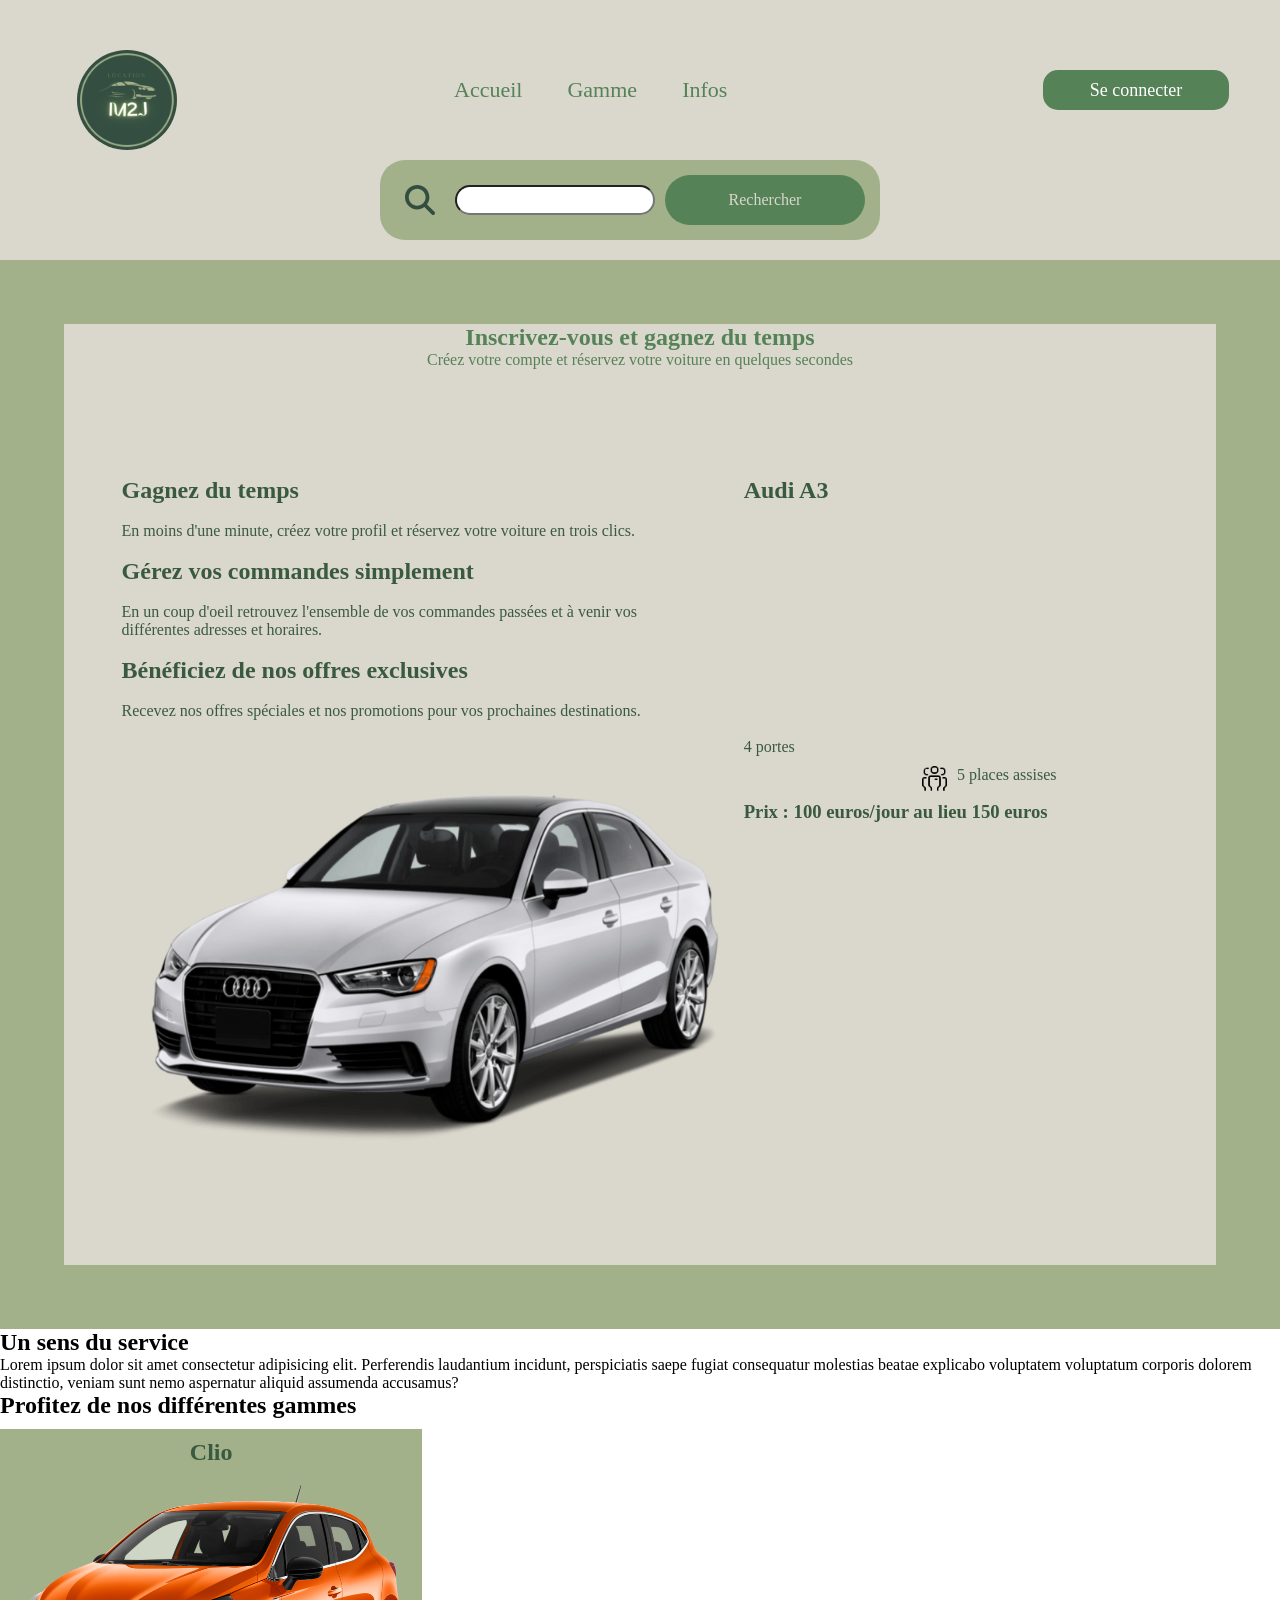
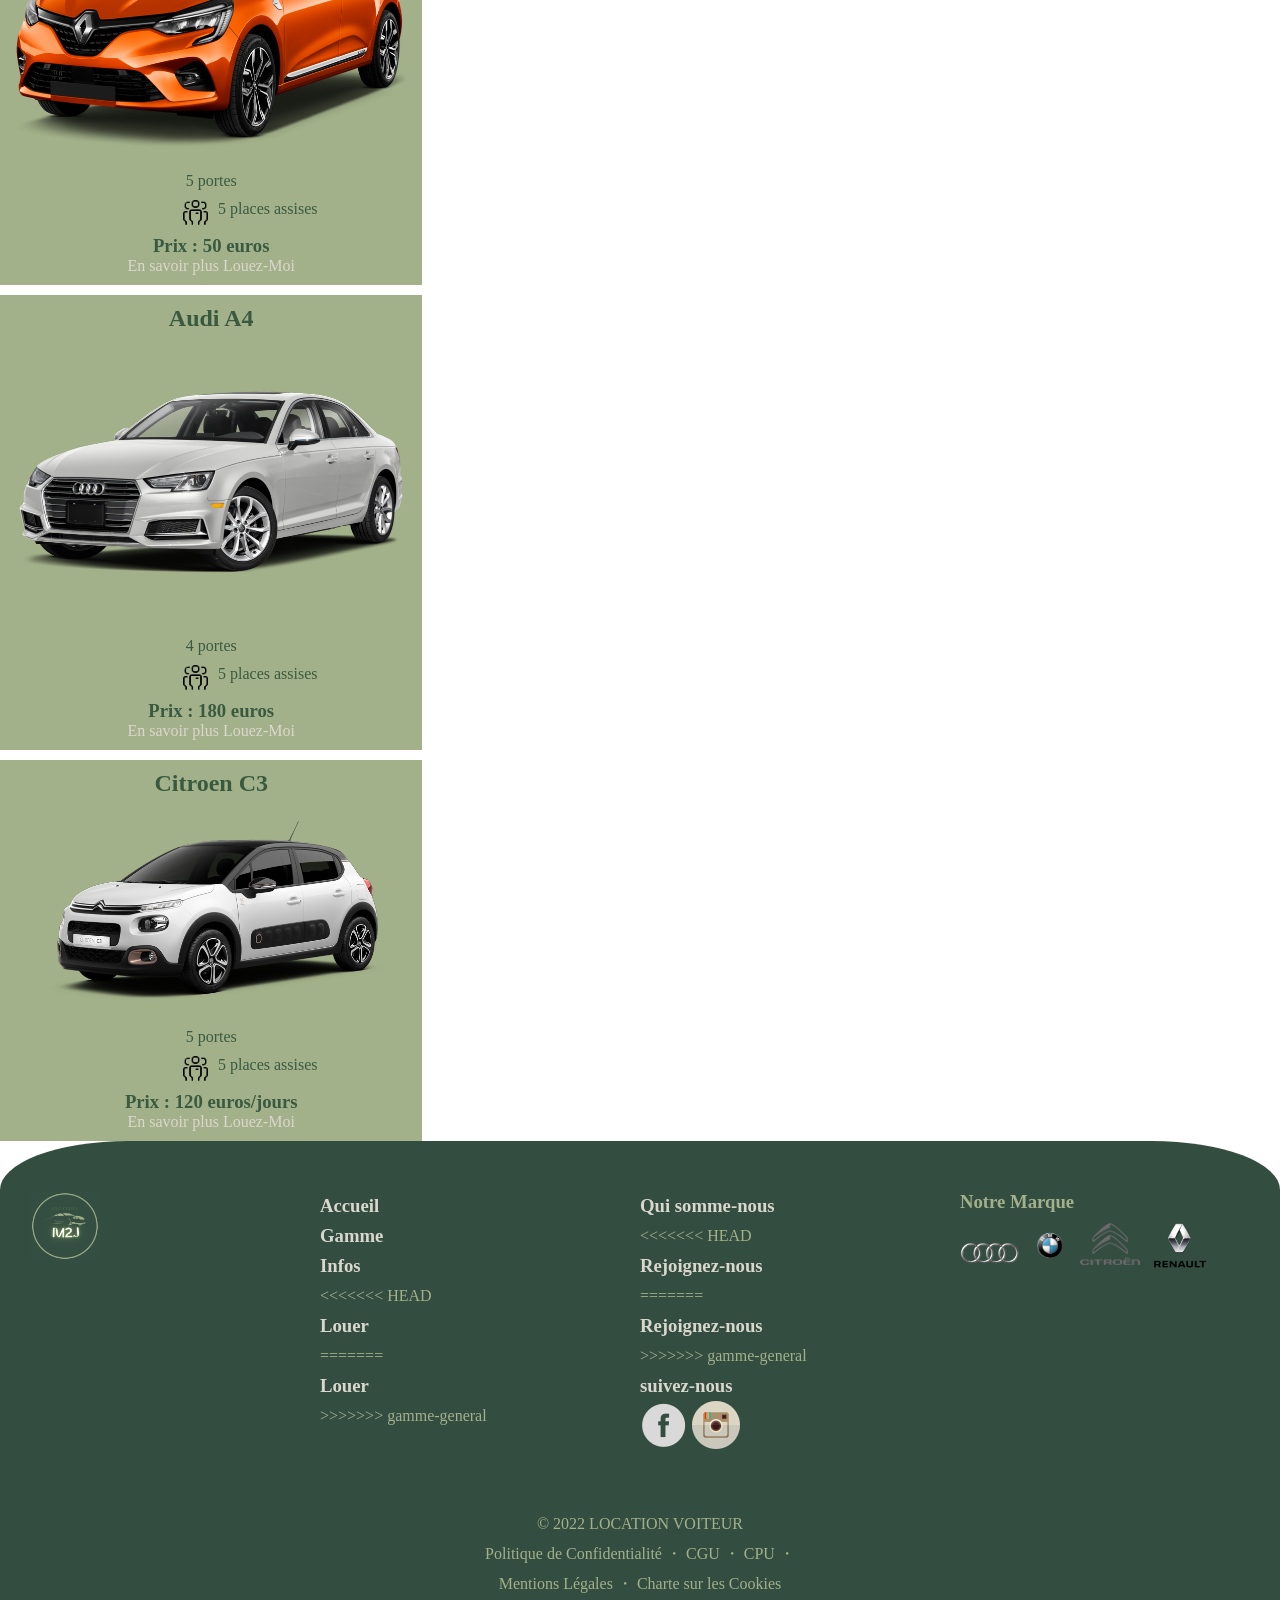
==== commit 3186f898: "merge genaral page gamme" ====
--- a/index.html
+++ b/index.html
@@ -61,34 +61,28 @@
             </div>
         </div>
     </nav>
-    <div class="gamme">
-        <div class="title-gamme">
-            <h2>Profitez de nos différentes gammes</h2>
-        </div>
-        <div class="card-container">
+    <div class="container-connection">
+        <div class="connect-title">
+            <h2>Inscrivez-vous et gagnez du temps</h2>
+            <p>Créez votre compte et réservez votre voiture en quelques secondes </p>
+        </div>
+        <form action="" class="form-container">
+            <div class="conne">
+                <h2>Gagnez du temps</h2><br><p> En moins d'une minute, créez votre profil et réservez votre voiture en trois clics.</p><br>
+                <h2>Gérez vos commandes simplement
+             </h2><br><p>     En un coup d'oeil retrouvez l'ensemble 
+                  de vos commandes passées et à venir
+                   vos différentes adresses et horaires.</p><br>
+                <h2>Bénéficiez de nos offres exclusives
+                
+                 </h2><br><p>  Recevez nos offres spéciales et nos promotions 
+                 pour vos prochaines destinations.</p><br>
+            </div>
             <div class="card-header">
-                <h2>Clio</h2>
+                <h2>Audi A3</h2>
             </div>
             <div class="pictures">
-                <img src="../img\renault\renault\clio\car_renault_clio5_resultat.png" alt="photo d'une Clio">
-            </div>
-            <div class="card-body">
-                <p>5 portes</p>
-                <div class="places">
-                    <img src="../img/icone-pers.png" alt="icone de personnage">
-                    <p>5 places assises</p>
-                </div>
-                    <h3>Prix : 50 euros </h3>
-                    <a href="marqueInfo\info-renault.html">En savoir plus</a>
-                    <a href="dispo.html">Louez-Moi</a>
-            </div>
-        </div>
-        <div class="card-container">
-            <div class="card-header">
-                <h2>Audi A4</h2>
-            </div>
-            <div class="pictures">
-                <img src="../img/audi/audi/a4/car_audi_a4_sedan_resultat.png" alt="photo d'une Audi A3">
+                <img src="../img/audi/audi/a3/car_audi_a3_sedan_resultat.png" alt="photo d'une Audi A3">
             </div>
             <div class="card-body">
                 <p>4 portes</p>
@@ -96,82 +90,101 @@
                     <img src="../img/icone-pers.png" alt="icone de personnage">
                     <p>5 places assises</p>
                 </div>
-                    <h3>Prix : 180 euros </h3>
-                    <a href="marqueInfo\info-audi.html">En savoir plus</a>
-                    <a href="dispo.html">Louez-Moi</a>
-            </div>
-        </div>
-        <div class="card-container">
-    <div class="card-header">
-        <h2>Citroen C3</h2>
-    </div>
-    <div class="pictures">
-        <img src="../img\citroen\citroen\c3\car_citroen_c3_resultat.png" alt="photo d'une Citroen C3">
-    </div>
-    <div class="card-body">
-        <p>5 portes</p>
-        <div class="places">
-            <img src="../img/icone-pers.png" alt="icone de personnage">
-            <p>5 places assises</p>
-        </div>
-            <h3>Prix : 120 euros/jours </h3>
-            <a href="../marqueInfo/info-citroen.html">En savoir plus</a>
-            <a href="dispo.html">Louez-Moi</a>
-     </div>
- </div>
-</div>
-</div>
-    <div class="container-accueil">
-         <div class="bloc1">
-        <div class="customers">
-            <img src="img\customers.jpg" alt="client heureux">
-        </div>
-        <div class="offre-container">
-            <div class="offre-title">
-                <h2>Profitez de notre du moment</h2>
-            </div>
-            <div class="card-header">
-                <h2>Audi A3</h2>
-            </div>
-            <div class="card-body">
-                <p>4 portes</p>
-                <div class="places">
-            <div class="pictures">
-                <img src="../img/audi/audi/a3/car_audi_a3_sedan_resultat.png" alt="photo d'une Audi A3">
-            </div>
-        </div>
-                    <img src="../img/icone-pers.png" alt="icone de personnage">
-                    <p>5 places assises</p>
-                </div>
                     <h3>Prix : 100 euros/jour au lieu 150 euros </h3>
                     <a href="marqueInfo\info-audi.html">En savoir plus</a>
                     <a href="dispo.html">Louez-Moi</a>
             </div>
         </div>
-    </div>
         <div class="story-container">
             <h2>Un sens du service</h2>
             <p>Lorem ipsum dolor sit amet consectetur adipisicing elit. Perferendis laudantium incidunt, perspiciatis saepe fugiat consequatur molestias beatae explicabo voluptatem voluptatum corporis dolorem distinctio, veniam sunt nemo aspernatur aliquid assumenda accusamus?</p>
         </div>
+        <div class="gamme">
+            <div class="title-gamme">
+                <h2>Profitez de nos différentes gammes</h2>
+            </div>
+            <div class="card-container">
+                <div class="card-header">
+                    <h2>Clio</h2>
+                </div>
+                <div class="pictures">
+                    <img src="../img\renault\renault\clio\car_renault_clio5_resultat.png" alt="photo d'une Clio">
+                </div>
+                <div class="card-body">
+                    <p>5 portes</p>
+                    <div class="places">
+                        <img src="../img/icone-pers.png" alt="icone de personnage">
+                        <p>5 places assises</p>
+                    </div>
+                        <h3>Prix : 50 euros </h3>
+                        <a href="marqueInfo\info-renault.html">En savoir plus</a>
+                        <a href="dispo.html">Louez-Moi</a>
+                </div>
+            </div>
+            <div class="card-container">
+                <div class="card-header">
+                    <h2>Audi A4</h2>
+                </div>
+                <div class="pictures">
+                    <img src="../img/audi/audi/a4/car_audi_a4_sedan_resultat.png" alt="photo d'une Audi A3">
+                </div>
+                <div class="card-body">
+                    <p>4 portes</p>
+                    <div class="places">
+                        <img src="../img/icone-pers.png" alt="icone de personnage">
+                        <p>5 places assises</p>
+                    </div>
+                        <h3>Prix : 180 euros </h3>
+                        <a href="marqueInfo\info-audi.html">En savoir plus</a>
+                        <a href="dispo.html">Louez-Moi</a>
+                </div>
+            </div>
+            <div class="card-container">
+                <div class="card-header">
+                    <h2>Citroen C3</h2>
+                </div>
+                <div class="pictures">
+                    <img src="../img\citroen\citroen\c3\car_citroen_c3_resultat.png" alt="photo d'une Citroen C3">
+                </div>
+                <div class="card-body">
+                    <p>5 portes</p>
+                    <div class="places">
+                        <img src="../img/icone-pers.png" alt="icone de personnage">
+                        <p>5 places assises</p>
+                    </div>
+                        <h3>Prix : 120 euros/jours </h3>
+                        <a href="../marqueInfo/info-citroen.html">En savoir plus</a>
+                        <a href="dis">Louez-Moi</a>
+                </div>
+            </div>
+        </div>
+    </div>
         <footer>
             <div  class="fo">
             <div class="logo-fo">
                 <img src="img/logo-footer.png" alt="">
             </div>
-            
             <div class="me-fo">
                 <ul>
                    <li><a href="index.html"><h3>Accueil</h3></a></li> 
                    <li><a href="index.html"><h3>Gamme</h3></a></li> 
                    <li><a href="index.html"><h3>Infos</h3></a></li> 
+<<<<<<< HEAD
                    <li><a href="index.html"><h3>Louer</h3></a></li> 
                     
+=======
+                   <li><a href="index.html"><h3>Louer</h3></a></li>     
+>>>>>>> gamme-general
                 </ul>
             </div>
             <div class="qui">
                 
                 <a href="index.html"><h3>Qui somme-nous</h3></a>
+<<<<<<< HEAD
                 <a href="connection.html"><h3>Rejoignez-nous</h3></a>
+=======
+                <a href=""><h3>Rejoignez-nous</h3></a>
+>>>>>>> gamme-general
                 <div class=" bo">
                    <a href=""> <h3>suivez-nous</h3></a>
                 <a href="https://fr-fr.facebook.com/" ><img src="img/fac.png" alt=""></a>
@@ -198,4 +211,4 @@
     <script src="app.js"></script>
 </body>
 
-</html>
+</html>
--- a/style/style.css
+++ b/style/style.css
@@ -374,7 +374,42 @@
     color:hsl(46, 15%, 83%,1);
     background-color: hsl(150, 20%, 25%,1);
 }
-
+/*css gamme giniral*/
+.container-gammeginiral{
+    background-color:#dad7cd;
+    width: 100%;
+    margin: 0%; 
+display: block;
+text-align: center;
+}
+.model-gamme{
+    background-color: #dad7cd;
+    
+
+  
+    color: hsl(150, 20%, 25%,1);
+    
+}
+.debu{
+    color:hsl(150, 20%, 25%,1);
+}
+
+.caroussel-image>a>img{
+    width: 800px;
+ 
+}
+.caroussel-image2>a>img{
+    width: 800px;
+
+}
+.caroussel-image3>a>img{
+    width: 800px;
+    
+}
+.contenu_carou_auto>h2{
+    padding-top: 10%;
+    
+}
 /* css marqueinfo forma mobile*/
 
 @media  screen and (max-width:768px) {
@@ -414,7 +449,27 @@
         width: 100%;
         margin-top: 10px;
     }
-}
+    /*mcss page gamme general*/
+    .container-gammeginiral{
+        width: 100%;
+    }
+    .model-gamme{
+        width: 100%;
+    }
+    .caroussel-image>a>img{
+        width: 300px;
+     
+    }
+    .caroussel-image2>a>img{
+        width: 300px;
+    
+    }
+    .caroussel-image3>a>img{
+        width: 300px;
+    }
+}
+        
+
 /* css de footer*/
 footer{
     background-color:hsl(150, 20%, 25%,1);
@@ -627,59 +682,120 @@
                     display: block;
                 }
     }
-.container-accueil{
+/*-----------------Style-dispo-Mobile--------------------------------*/
+.container-disponibilite{
+    background-color: var(--lightGreen);
+    display:flex;
+    flex-direction: column;
+    align-items: center;
+    padding: 30px 0px;
+}
+.container-disponibilite .title {
+    padding : 15px 0px;
+    color:var(--bcg);
+    font-family: 'arapeyregular';
+    font-size: var(--h2Title);
+}
+.container-disponibilite .paragraphe {
+    color:var(--DarkGreen); 
+    text-align: justify;
+    padding: 30px;   
+}
+.calendar {
     display: flex;
+    justify-content: center;   
+}
+.calendar iframe {
+    width:300px;
+    height:300px;
+}
+.selected-date{
+    display:flex;
+    flex-direction:column;
+    align-items: center;
+    padding : 15px 0px;
+}
+.selected-date>h3 {
+    color:var(--bcg);
+    font-family: 'arapeyregular';
+    font-size: var(--h1Title);
+    padding : 15px 0px;
+}
+.start-rent, .end-rent {
+    display:flex;
     flex-direction: column;
-}
-.bloc1{
-    display: flex;
-    flex-direction: row;
-    background: var(--bcg);
-}
-.gamme{
-    position: relative;
-    display: flex;
-    flex-direction: row;
-}
-.title-gamme{
-    position: absolute;
-     padding-top: 50px;
-     padding-left: 10px; 
-    font-size: var(--h1Title);
-    width: 100%;
-    color: var(--mediumGreen);
-}
-.story-container{
-    /* margin:1%; */
-    background:var(--lightGreen);
-    padding: 20px;
-    color: var(--mediumGreen);
-}
-.customers>img{
- width:80%;
- padding:10%;
- border-radius:66%;
-}
-.offre-container{
-    text-align: center;
-    
-}
-@media  screen and (max-width:768px) {
-   .container-accueil{
-    display: flex;
+    align-items: center;
+}
+.start-rent label, .end-rent label {
+    padding : 15px 0px;
+    color:var(--DarkGreen)
+}
+.btn-container {
+    padding : 15px 0px;
+    display:flex;
     flex-direction: column;
-   }
-
-   .gamme{
-    display: flex;
-    flex-direction: column;
-}
-.bloc1{
-    display: flex;
-    flex-direction: column;
-    background: var(--bcg);
-}
-.title-gamme{
-    visibility: hidden;
-}
+    align-items: center;
+    color:white;
+}
+.btn-container button {
+    width:200px;
+    height:30px;
+    display:flex;
+    justify-content: center;
+    align-items: center;
+    background-color: var(--green);
+    border-radius: 15px;
+    padding: 20px 0;
+    transition:0.4s;
+    border:none;
+    color:white;
+    margin :15px 0;
+}
+.btn-container button:hover {
+    background-color: var(--DarkGreen);
+}
+.btn-container p {
+    margin :15px 0;
+    color: var(--green);
+    font-size: var(--p);
+    font-family:'montserrat_alternatesregular' ;
+}
+.btn-container p:nth-child(3){
+    font-size: var(--h2Title);
+}
+@media screen and (min-width:769px){
+    .container-disponibilite{
+        flex-direction: row;
+        flex-wrap: wrap;
+    }
+    .title{
+        width:100%;
+        display:flex;
+        justify-content: center;
+    }
+    .paragraphe {
+        width:100%;
+        display:flex;
+        justify-content: center;
+    }
+    .calendar{
+        width:50%;
+        display:flex;
+        justify-content: center;
+    }
+    .calendar iframe{
+        width:500px;
+        height:500px;
+    }
+    .selected-date{
+        width:50%;
+        display:flex;
+        align-items: flex-start;
+    }
+    .start-rent, .end-rent{
+        margin: 0 45px;
+    }
+    .selected-date h3 {
+        margin: 0 35px;
+    }
 }
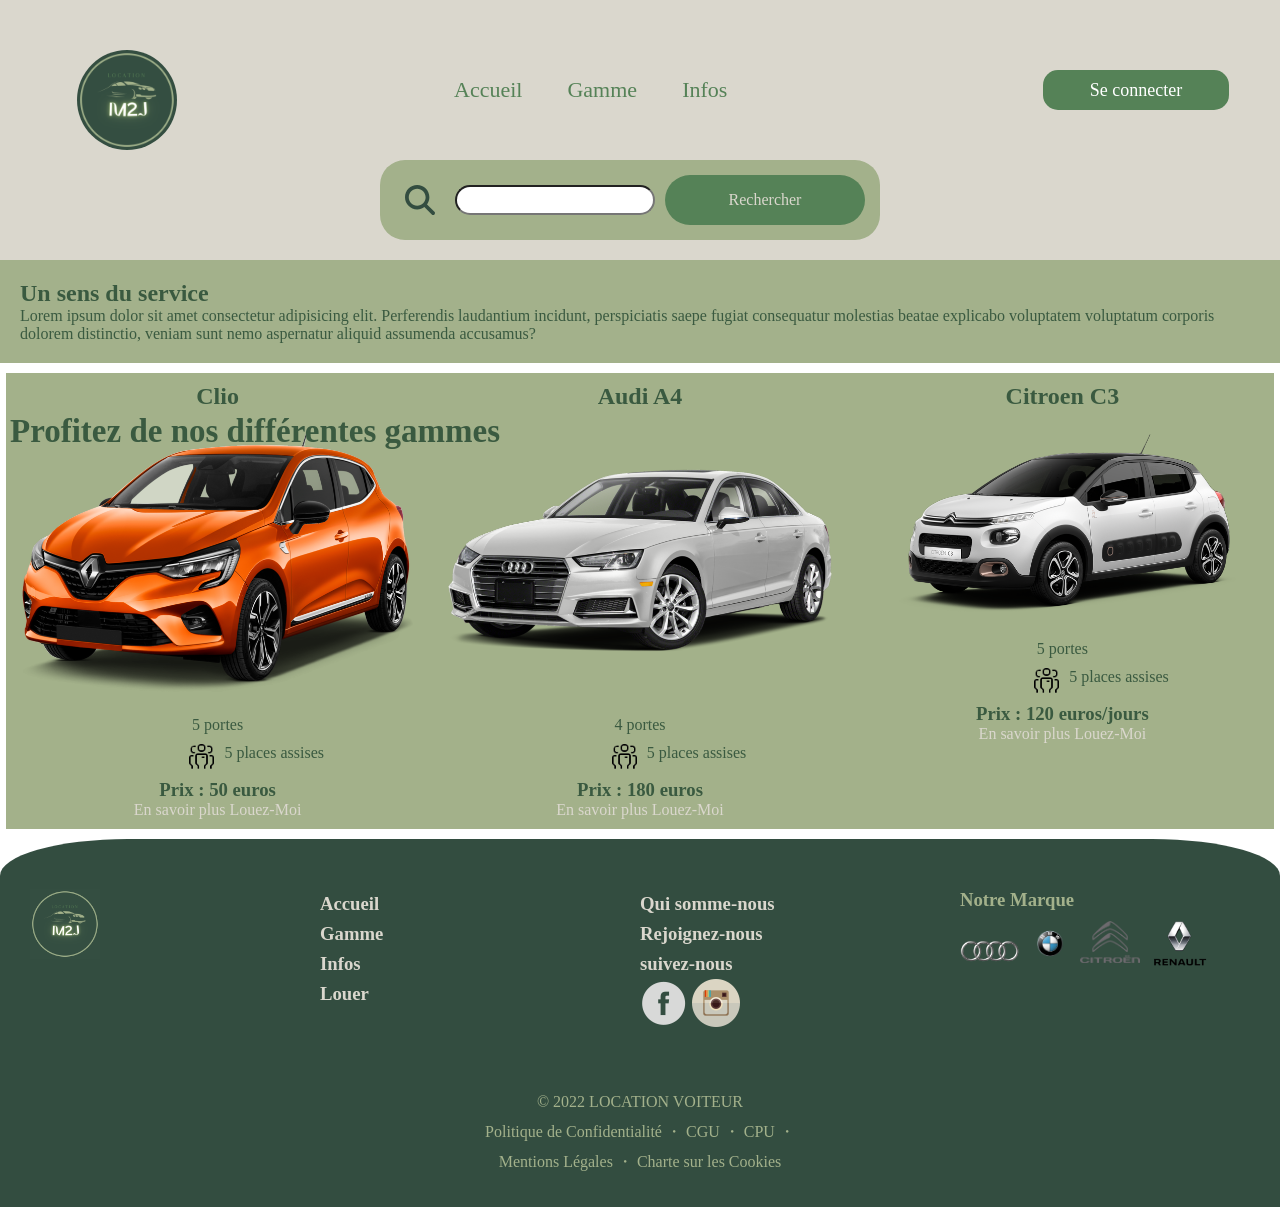
==== commit b4fd8e46: "maj link gamme general" ====
--- a/index.html
+++ b/index.html
@@ -24,7 +24,7 @@
                 <ul>
                     <li><a href="index.html">Accueil</a></li>
                     <li class="deroulant">
-                        <a href="">Gamme</a>
+                        <a href="gamme-giniral.html">Gamme</a>
                         <ul class="sous">
                             <li><a href="gamme/haut-gamme.html">Gamme de luxe</a></li>
                             <li><a href="gamme/moyenne-gamme.html">Gamme moyenne</a></li>
@@ -61,40 +61,6 @@
             </div>
         </div>
     </nav>
-    <div class="container-connection">
-        <div class="connect-title">
-            <h2>Inscrivez-vous et gagnez du temps</h2>
-            <p>Créez votre compte et réservez votre voiture en quelques secondes </p>
-        </div>
-        <form action="" class="form-container">
-            <div class="conne">
-                <h2>Gagnez du temps</h2><br><p> En moins d'une minute, créez votre profil et réservez votre voiture en trois clics.</p><br>
-                <h2>Gérez vos commandes simplement
-             </h2><br><p>     En un coup d'oeil retrouvez l'ensemble 
-                  de vos commandes passées et à venir
-                   vos différentes adresses et horaires.</p><br>
-                <h2>Bénéficiez de nos offres exclusives
-                
-                 </h2><br><p>  Recevez nos offres spéciales et nos promotions 
-                 pour vos prochaines destinations.</p><br>
-            </div>
-            <div class="card-header">
-                <h2>Audi A3</h2>
-            </div>
-            <div class="pictures">
-                <img src="../img/audi/audi/a3/car_audi_a3_sedan_resultat.png" alt="photo d'une Audi A3">
-            </div>
-            <div class="card-body">
-                <p>4 portes</p>
-                <div class="places">
-                    <img src="../img/icone-pers.png" alt="icone de personnage">
-                    <p>5 places assises</p>
-                </div>
-                    <h3>Prix : 100 euros/jour au lieu 150 euros </h3>
-                    <a href="marqueInfo\info-audi.html">En savoir plus</a>
-                    <a href="dispo.html">Louez-Moi</a>
-            </div>
-        </div>
         <div class="story-container">
             <h2>Un sens du service</h2>
             <p>Lorem ipsum dolor sit amet consectetur adipisicing elit. Perferendis laudantium incidunt, perspiciatis saepe fugiat consequatur molestias beatae explicabo voluptatem voluptatum corporis dolorem distinctio, veniam sunt nemo aspernatur aliquid assumenda accusamus?</p>
@@ -169,22 +135,14 @@
                    <li><a href="index.html"><h3>Accueil</h3></a></li> 
                    <li><a href="index.html"><h3>Gamme</h3></a></li> 
                    <li><a href="index.html"><h3>Infos</h3></a></li> 
-<<<<<<< HEAD
                    <li><a href="index.html"><h3>Louer</h3></a></li> 
                     
-=======
-                   <li><a href="index.html"><h3>Louer</h3></a></li>     
->>>>>>> gamme-general
                 </ul>
             </div>
             <div class="qui">
                 
                 <a href="index.html"><h3>Qui somme-nous</h3></a>
-<<<<<<< HEAD
                 <a href="connection.html"><h3>Rejoignez-nous</h3></a>
-=======
-                <a href=""><h3>Rejoignez-nous</h3></a>
->>>>>>> gamme-general
                 <div class=" bo">
                    <a href=""> <h3>suivez-nous</h3></a>
                 <a href="https://fr-fr.facebook.com/" ><img src="img/fac.png" alt=""></a>
--- a/style/style.css
+++ b/style/style.css
@@ -374,42 +374,7 @@
     color:hsl(46, 15%, 83%,1);
     background-color: hsl(150, 20%, 25%,1);
 }
-/*css gamme giniral*/
-.container-gammeginiral{
-    background-color:#dad7cd;
-    width: 100%;
-    margin: 0%; 
-display: block;
-text-align: center;
-}
-.model-gamme{
-    background-color: #dad7cd;
-    
-
-  
-    color: hsl(150, 20%, 25%,1);
-    
-}
-.debu{
-    color:hsl(150, 20%, 25%,1);
-}
-
-.caroussel-image>a>img{
-    width: 800px;
- 
-}
-.caroussel-image2>a>img{
-    width: 800px;
-
-}
-.caroussel-image3>a>img{
-    width: 800px;
-    
-}
-.contenu_carou_auto>h2{
-    padding-top: 10%;
-    
-}
+
 /* css marqueinfo forma mobile*/
 
 @media  screen and (max-width:768px) {
@@ -449,27 +414,7 @@
         width: 100%;
         margin-top: 10px;
     }
-    /*mcss page gamme general*/
-    .container-gammeginiral{
-        width: 100%;
-    }
-    .model-gamme{
-        width: 100%;
-    }
-    .caroussel-image>a>img{
-        width: 300px;
-     
-    }
-    .caroussel-image2>a>img{
-        width: 300px;
-    
-    }
-    .caroussel-image3>a>img{
-        width: 300px;
-    }
-}
-        
-
+}
 /* css de footer*/
 footer{
     background-color:hsl(150, 20%, 25%,1);
@@ -682,120 +627,63 @@
                     display: block;
                 }
     }
-/*-----------------Style-dispo-Mobile--------------------------------*/
-.container-disponibilite{
-    background-color: var(--lightGreen);
-    display:flex;
+.container-accueil{
+    display: flex;
     flex-direction: column;
+    justify-content: center;
     align-items: center;
-    padding: 30px 0px;
-}
-.container-disponibilite .title {
-    padding : 15px 0px;
-    color:var(--bcg);
-    font-family: 'arapeyregular';
-    font-size: var(--h2Title);
-}
-.container-disponibilite .paragraphe {
-    color:var(--DarkGreen); 
-    text-align: justify;
-    padding: 30px;   
-}
-.calendar {
-    display: flex;
-    justify-content: center;   
-}
-.calendar iframe {
-    width:300px;
-    height:300px;
-}
-.selected-date{
-    display:flex;
-    flex-direction:column;
-    align-items: center;
-    padding : 15px 0px;
-}
-.selected-date>h3 {
-    color:var(--bcg);
-    font-family: 'arapeyregular';
+}
+.bloc1{
+    display: flex;
+    flex-direction: row;
+    background: var(--bcg);
+}
+.gamme{
+    position: relative;
+    display: flex;
+    flex-direction: row;
+    justify-content: center;
+    padding-bottom:10px;
+}
+.title-gamme{
+    position: absolute;
+     padding-top: 50px;
+     padding-left: 10px; 
     font-size: var(--h1Title);
-    padding : 15px 0px;
-}
-.start-rent, .end-rent {
-    display:flex;
+    width: 100%;
+    color: var(--mediumGreen);
+}
+.story-container{
+    /* margin:1%; */
+    background:var(--lightGreen);
+    padding: 20px;
+    color: var(--mediumGreen);
+}
+.customers>img{
+ width:80%;
+ padding:10%;
+ border-radius:66%;
+}
+.offre-container{
+    text-align: center;
+    
+}
+@media  screen and (max-width:768px) {
+   .container-accueil{
+    display: flex;
     flex-direction: column;
-    align-items: center;
-}
-.start-rent label, .end-rent label {
-    padding : 15px 0px;
-    color:var(--DarkGreen)
-}
-.btn-container {
-    padding : 15px 0px;
-    display:flex;
+   }
+
+   .gamme{
+    display: flex;
     flex-direction: column;
-    align-items: center;
-    color:white;
-}
-.btn-container button {
-    width:200px;
-    height:30px;
-    display:flex;
-    justify-content: center;
-    align-items: center;
-    background-color: var(--green);
-    border-radius: 15px;
-    padding: 20px 0;
-    transition:0.4s;
-    border:none;
-    color:white;
-    margin :15px 0;
-}
-.btn-container button:hover {
-    background-color: var(--DarkGreen);
-}
-.btn-container p {
-    margin :15px 0;
-    color: var(--green);
-    font-size: var(--p);
-    font-family:'montserrat_alternatesregular' ;
-}
-.btn-container p:nth-child(3){
-    font-size: var(--h2Title);
-}
-@media screen and (min-width:769px){
-    .container-disponibilite{
-        flex-direction: row;
-        flex-wrap: wrap;
-    }
-    .title{
-        width:100%;
-        display:flex;
-        justify-content: center;
-    }
-    .paragraphe {
-        width:100%;
-        display:flex;
-        justify-content: center;
-    }
-    .calendar{
-        width:50%;
-        display:flex;
-        justify-content: center;
-    }
-    .calendar iframe{
-        width:500px;
-        height:500px;
-    }
-    .selected-date{
-        width:50%;
-        display:flex;
-        align-items: flex-start;
-    }
-    .start-rent, .end-rent{
-        margin: 0 45px;
-    }
-    .selected-date h3 {
-        margin: 0 35px;
-    }
+}
+.bloc1{
+    display: flex;
+    flex-direction: column;
+    background: var(--bcg);
+}
+.title-gamme{
+    visibility: hidden;
+}
 }
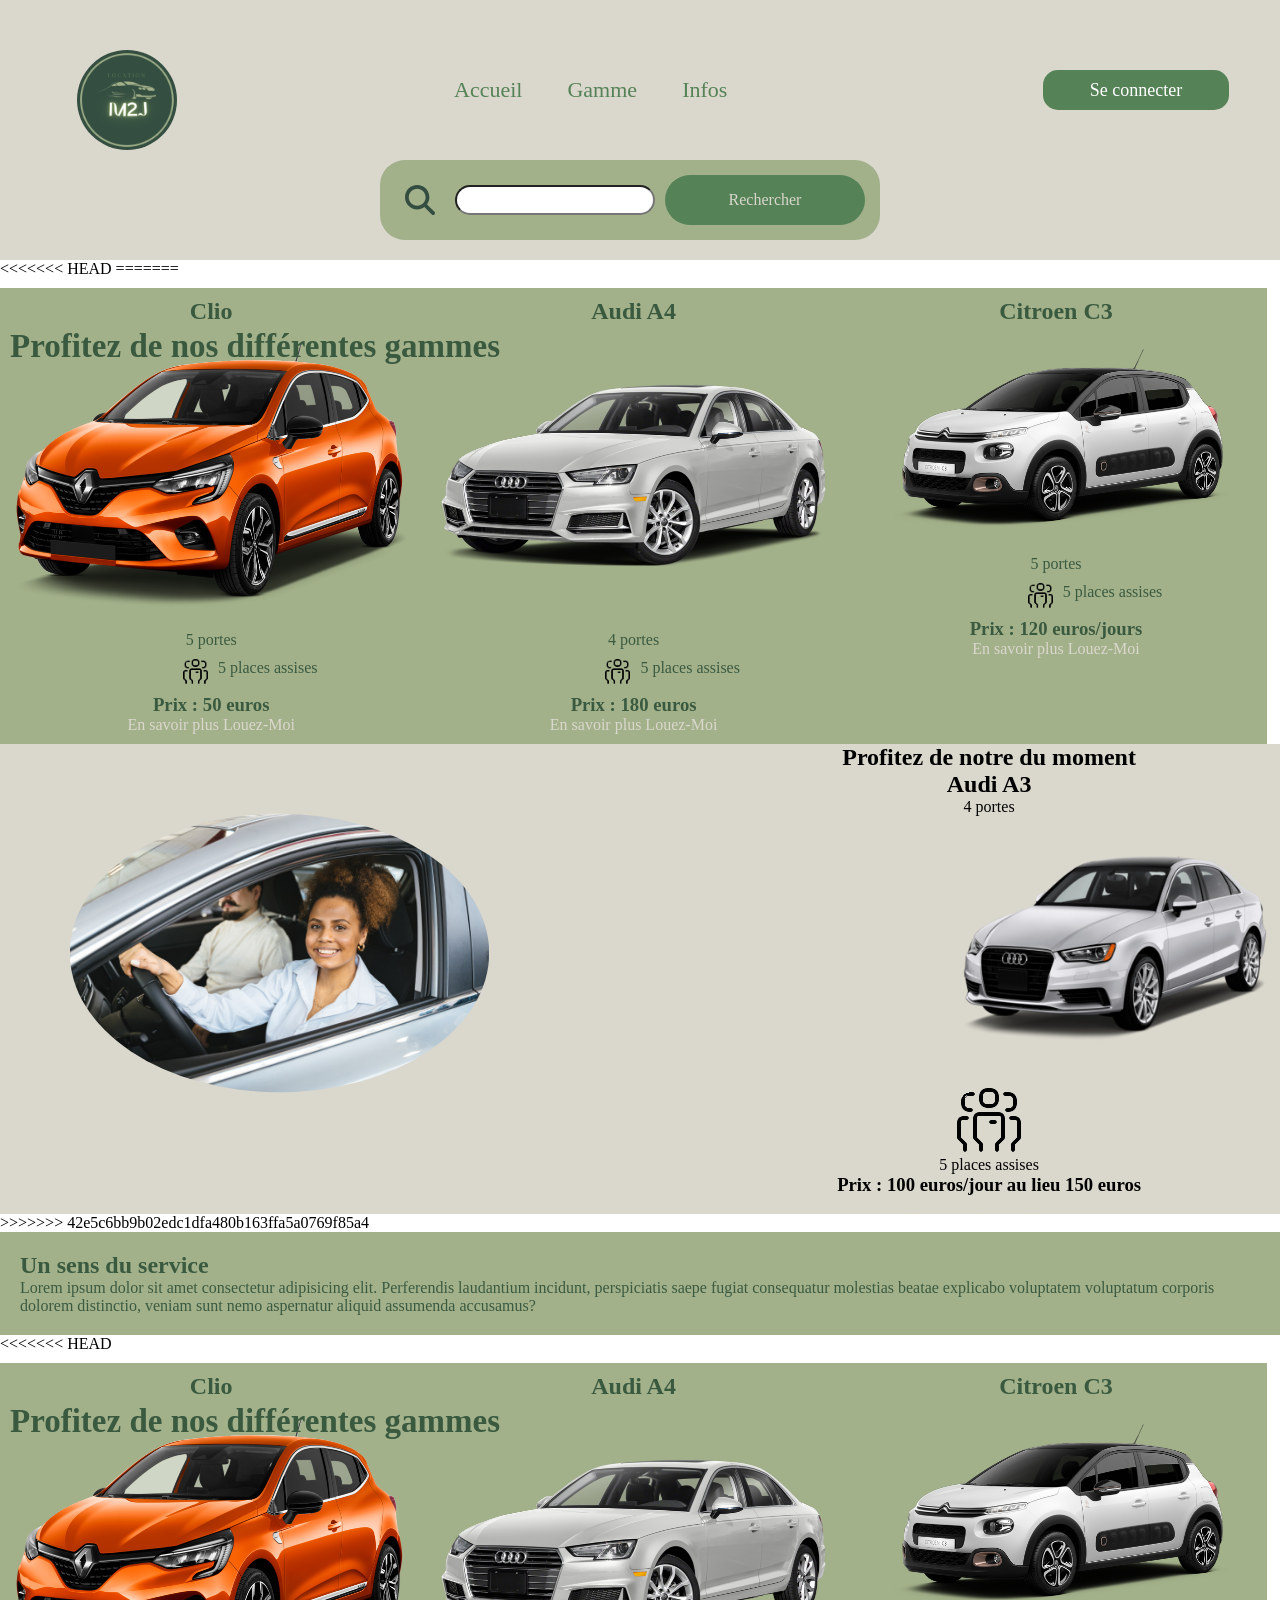
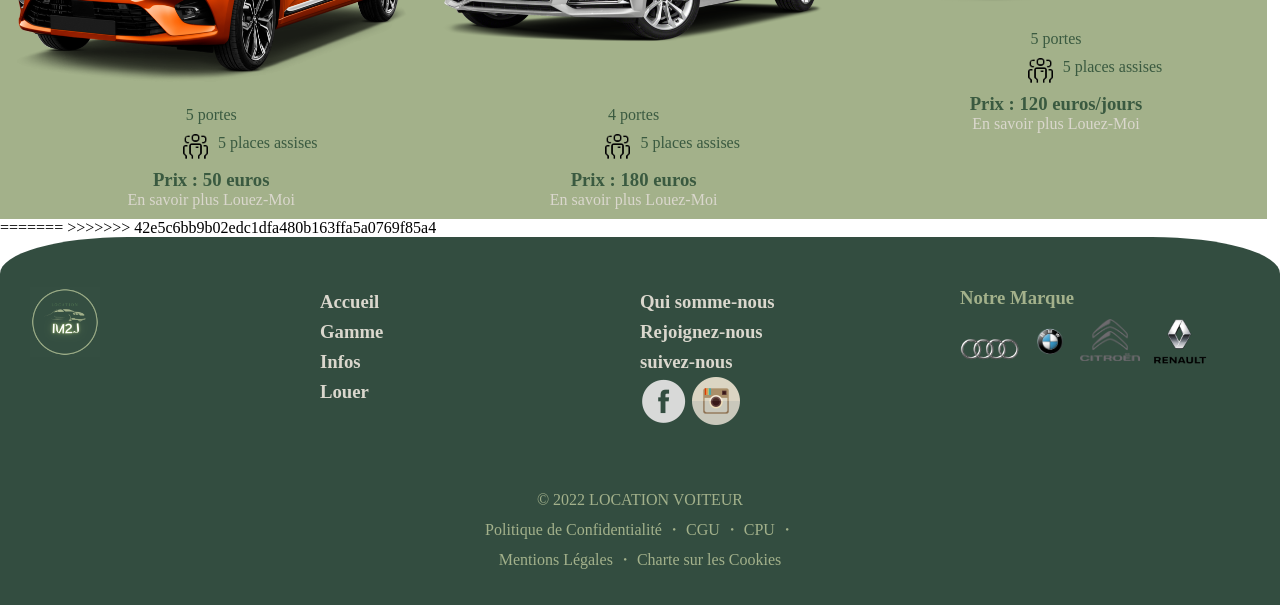
==== commit b39e1283: "merge index" ====
--- a/index.html
+++ b/index.html
@@ -61,10 +61,102 @@
             </div>
         </div>
     </nav>
+<<<<<<< HEAD
+=======
+    <div class="gamme">
+        <div class="title-gamme">
+            <h2>Profitez de nos différentes gammes</h2>
+        </div>
+        <div class="card-container">
+            <div class="card-header">
+                <h2>Clio</h2>
+            </div>
+            <div class="pictures">
+                <img src="../img\renault\renault\clio\car_renault_clio5_resultat.png" alt="photo d'une Clio">
+            </div>
+            <div class="card-body">
+                <p>5 portes</p>
+                <div class="places">
+                    <img src="../img/icone-pers.png" alt="icone de personnage">
+                    <p>5 places assises</p>
+                </div>
+                    <h3>Prix : 50 euros </h3>
+                    <a href="marqueInfo\info-renault.html">En savoir plus</a>
+                    <a href="dispo.html">Louez-Moi</a>
+            </div>
+        </div>
+        <div class="card-container">
+            <div class="card-header">
+                <h2>Audi A4</h2>
+            </div>
+            <div class="pictures">
+                <img src="../img/audi/audi/a4/car_audi_a4_sedan_resultat.png" alt="photo d'une Audi A3">
+            </div>
+            <div class="card-body">
+                <p>4 portes</p>
+                <div class="places">
+                    <img src="../img/icone-pers.png" alt="icone de personnage">
+                    <p>5 places assises</p>
+                </div>
+                    <h3>Prix : 180 euros </h3>
+                    <a href="marqueInfo\info-audi.html">En savoir plus</a>
+                    <a href="dispo.html">Louez-Moi</a>
+            </div>
+        </div>
+        <div class="card-container">
+    <div class="card-header">
+        <h2>Citroen C3</h2>
+    </div>
+    <div class="pictures">
+        <img src="../img\citroen\citroen\c3\car_citroen_c3_resultat.png" alt="photo d'une Citroen C3">
+    </div>
+    <div class="card-body">
+        <p>5 portes</p>
+        <div class="places">
+            <img src="../img/icone-pers.png" alt="icone de personnage">
+            <p>5 places assises</p>
+        </div>
+            <h3>Prix : 120 euros/jours </h3>
+            <a href="../marqueInfo/info-citroen.html">En savoir plus</a>
+            <a href="dispo.html">Louez-Moi</a>
+     </div>
+ </div>
+</div>
+</div>
+    <div class="container-accueil">
+         <div class="bloc1">
+        <div class="customers">
+            <img src="img\customers.jpg" alt="client heureux">
+        </div>
+        <div class="offre-container">
+            <div class="offre-title">
+                <h2>Profitez de notre du moment</h2>
+            </div>
+            <div class="card-header">
+                <h2>Audi A3</h2>
+            </div>
+            <div class="card-body">
+                <p>4 portes</p>
+                <div class="places">
+            <div class="pictures">
+                <img src="../img/audi/audi/a3/car_audi_a3_sedan_resultat.png" alt="photo d'une Audi A3">
+            </div>
+        </div>
+                    <img src="../img/icone-pers.png" alt="icone de personnage">
+                    <p>5 places assises</p>
+                </div>
+                    <h3>Prix : 100 euros/jour au lieu 150 euros </h3>
+                    <a href="marqueInfo\info-audi.html">En savoir plus</a>
+                    <a href="dispo.html">Louez-Moi</a>
+            </div>
+        </div>
+    </div>
+>>>>>>> 42e5c6bb9b02edc1dfa480b163ffa5a0769f85a4
         <div class="story-container">
             <h2>Un sens du service</h2>
             <p>Lorem ipsum dolor sit amet consectetur adipisicing elit. Perferendis laudantium incidunt, perspiciatis saepe fugiat consequatur molestias beatae explicabo voluptatem voluptatum corporis dolorem distinctio, veniam sunt nemo aspernatur aliquid assumenda accusamus?</p>
         </div>
+<<<<<<< HEAD
         <div class="gamme">
             <div class="title-gamme">
                 <h2>Profitez de nos différentes gammes</h2>
@@ -125,6 +217,8 @@
             </div>
         </div>
     </div>
+=======
+>>>>>>> 42e5c6bb9b02edc1dfa480b163ffa5a0769f85a4
         <footer>
             <div  class="fo">
             <div class="logo-fo">
@@ -169,4 +263,4 @@
     <script src="app.js"></script>
 </body>
 
-</html>+</html>
--- a/style/style.css
+++ b/style/style.css
@@ -374,7 +374,42 @@
     color:hsl(46, 15%, 83%,1);
     background-color: hsl(150, 20%, 25%,1);
 }
-
+/*css gamme giniral*/
+.container-gammeginiral{
+    background-color:#dad7cd;
+    width: 100%;
+    margin: 0%; 
+display: block;
+text-align: center;
+}
+.model-gamme{
+    background-color: #dad7cd;
+    
+
+  
+    color: hsl(150, 20%, 25%,1);
+    
+}
+.debu{
+    color:hsl(150, 20%, 25%,1);
+}
+
+.caroussel-image>a>img{
+    width: 800px;
+ 
+}
+.caroussel-image2>a>img{
+    width: 800px;
+
+}
+.caroussel-image3>a>img{
+    width: 800px;
+    
+}
+.contenu_carou_auto>h2{
+    padding-top: 10%;
+    
+}
 /* css marqueinfo forma mobile*/
 
 @media  screen and (max-width:768px) {
@@ -414,7 +449,27 @@
         width: 100%;
         margin-top: 10px;
     }
-}
+    /*mcss page gamme general*/
+    .container-gammeginiral{
+        width: 100%;
+    }
+    .model-gamme{
+        width: 100%;
+    }
+    .caroussel-image>a>img{
+        width: 300px;
+     
+    }
+    .caroussel-image2>a>img{
+        width: 300px;
+    
+    }
+    .caroussel-image3>a>img{
+        width: 300px;
+    }
+}
+        
+
 /* css de footer*/
 footer{
     background-color:hsl(150, 20%, 25%,1);
@@ -627,11 +682,127 @@
                     display: block;
                 }
     }
+<<<<<<< HEAD
+/*-----------------Style-dispo-Mobile--------------------------------*/
+.container-disponibilite{
+    background-color: var(--lightGreen);
+    display:flex;
+    flex-direction: column;
+    align-items: center;
+    padding: 30px 0px;
+}
+.container-disponibilite .title {
+    padding : 15px 0px;
+    color:var(--bcg);
+    font-family: 'arapeyregular';
+    font-size: var(--h2Title);
+}
+.container-disponibilite .paragraphe {
+    color:var(--DarkGreen); 
+    text-align: justify;
+    padding: 30px;   
+}
+.calendar {
+    display: flex;
+    justify-content: center;   
+}
+.calendar iframe {
+    width:300px;
+    height:300px;
+}
+.selected-date{
+    display:flex;
+    flex-direction:column;
+    align-items: center;
+    padding : 15px 0px;
+}
+.selected-date>h3 {
+    color:var(--bcg);
+    font-family: 'arapeyregular';
+    font-size: var(--h1Title);
+    padding : 15px 0px;
+}
+.start-rent, .end-rent {
+    display:flex;
+    flex-direction: column;
+    align-items: center;
+}
+.start-rent label, .end-rent label {
+    padding : 15px 0px;
+    color:var(--DarkGreen)
+}
+.btn-container {
+    padding : 15px 0px;
+    display:flex;
+    flex-direction: column;
+    align-items: center;
+    color:white;
+}
+.btn-container button {
+    width:200px;
+    height:30px;
+    display:flex;
+    justify-content: center;
+    align-items: center;
+    background-color: var(--green);
+    border-radius: 15px;
+    padding: 20px 0;
+    transition:0.4s;
+    border:none;
+    color:white;
+    margin :15px 0;
+}
+.btn-container button:hover {
+    background-color: var(--DarkGreen);
+}
+.btn-container p {
+    margin :15px 0;
+    color: var(--green);
+    font-size: var(--p);
+    font-family:'montserrat_alternatesregular' ;
+}
+.btn-container p:nth-child(3){
+    font-size: var(--h2Title);
+}
+@media screen and (min-width:769px){
+    .container-disponibilite{
+        flex-direction: row;
+        flex-wrap: wrap;
+    }
+    .title{
+        width:100%;
+        display:flex;
+        justify-content: center;
+    }
+    .paragraphe {
+        width:100%;
+        display:flex;
+        justify-content: center;
+    }
+    .calendar{
+        width:50%;
+        display:flex;
+        justify-content: center;
+    }
+    .calendar iframe{
+        width:500px;
+        height:500px;
+    }
+    .selected-date{
+        width:50%;
+        display:flex;
+        align-items: flex-start;
+    }
+    .start-rent, .end-rent{
+        margin: 0 45px;
+    }
+    .selected-date h3 {
+        margin: 0 35px;
+    }
+=======
 .container-accueil{
     display: flex;
     flex-direction: column;
-    justify-content: center;
-    align-items: center;
 }
 .bloc1{
     display: flex;
@@ -642,8 +813,6 @@
     position: relative;
     display: flex;
     flex-direction: row;
-    justify-content: center;
-    padding-bottom:10px;
 }
 .title-gamme{
     position: absolute;
@@ -686,4 +855,5 @@
 .title-gamme{
     visibility: hidden;
 }
+>>>>>>> 42e5c6bb9b02edc1dfa480b163ffa5a0769f85a4
 }
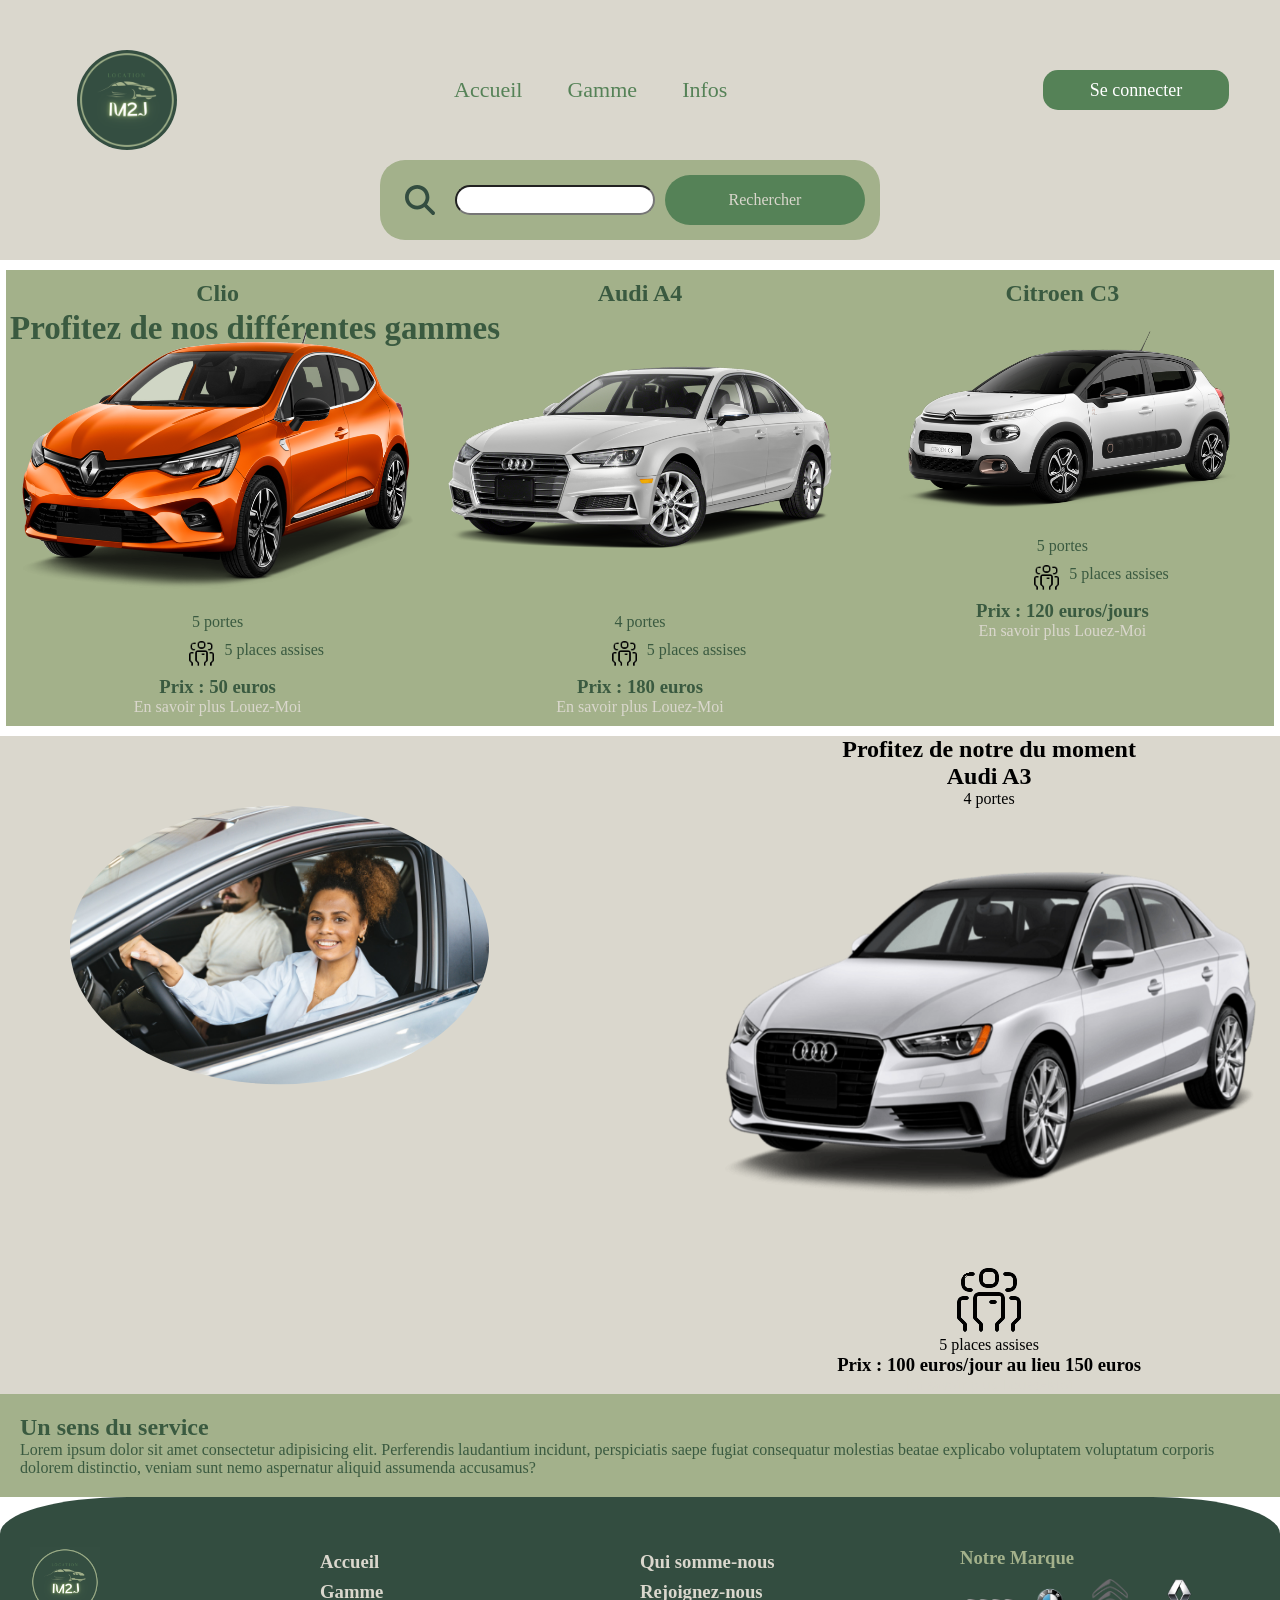
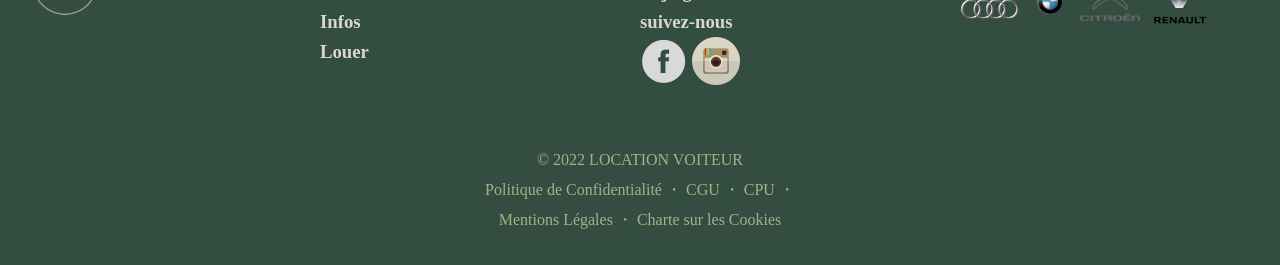
==== commit ac336b22: "décalage audi réglé" ====
--- a/index.html
+++ b/index.html
@@ -24,7 +24,7 @@
                 <ul>
                     <li><a href="index.html">Accueil</a></li>
                     <li class="deroulant">
-                        <a href="gamme-giniral.html">Gamme</a>
+                        <a href="">Gamme</a>
                         <ul class="sous">
                             <li><a href="gamme/haut-gamme.html">Gamme de luxe</a></li>
                             <li><a href="gamme/moyenne-gamme.html">Gamme moyenne</a></li>
@@ -61,8 +61,6 @@
             </div>
         </div>
     </nav>
-<<<<<<< HEAD
-=======
     <div class="gamme">
         <div class="title-gamme">
             <h2>Profitez de nos différentes gammes</h2>
@@ -137,7 +135,7 @@
             </div>
             <div class="card-body">
                 <p>4 portes</p>
-                <div class="places">
+                <div class="places exception">
             <div class="pictures">
                 <img src="../img/audi/audi/a3/car_audi_a3_sedan_resultat.png" alt="photo d'une Audi A3">
             </div>
@@ -146,84 +144,21 @@
                     <p>5 places assises</p>
                 </div>
                     <h3>Prix : 100 euros/jour au lieu 150 euros </h3>
-                    <a href="marqueInfo\info-audi.html">En savoir plus</a>
+                    <a  id="audiOffre" href="marqueInfo\info-audi.html">En savoir plus</a>
                     <a href="dispo.html">Louez-Moi</a>
             </div>
         </div>
     </div>
->>>>>>> 42e5c6bb9b02edc1dfa480b163ffa5a0769f85a4
         <div class="story-container">
             <h2>Un sens du service</h2>
             <p>Lorem ipsum dolor sit amet consectetur adipisicing elit. Perferendis laudantium incidunt, perspiciatis saepe fugiat consequatur molestias beatae explicabo voluptatem voluptatum corporis dolorem distinctio, veniam sunt nemo aspernatur aliquid assumenda accusamus?</p>
         </div>
-<<<<<<< HEAD
-        <div class="gamme">
-            <div class="title-gamme">
-                <h2>Profitez de nos différentes gammes</h2>
-            </div>
-            <div class="card-container">
-                <div class="card-header">
-                    <h2>Clio</h2>
-                </div>
-                <div class="pictures">
-                    <img src="../img\renault\renault\clio\car_renault_clio5_resultat.png" alt="photo d'une Clio">
-                </div>
-                <div class="card-body">
-                    <p>5 portes</p>
-                    <div class="places">
-                        <img src="../img/icone-pers.png" alt="icone de personnage">
-                        <p>5 places assises</p>
-                    </div>
-                        <h3>Prix : 50 euros </h3>
-                        <a href="marqueInfo\info-renault.html">En savoir plus</a>
-                        <a href="dispo.html">Louez-Moi</a>
-                </div>
-            </div>
-            <div class="card-container">
-                <div class="card-header">
-                    <h2>Audi A4</h2>
-                </div>
-                <div class="pictures">
-                    <img src="../img/audi/audi/a4/car_audi_a4_sedan_resultat.png" alt="photo d'une Audi A3">
-                </div>
-                <div class="card-body">
-                    <p>4 portes</p>
-                    <div class="places">
-                        <img src="../img/icone-pers.png" alt="icone de personnage">
-                        <p>5 places assises</p>
-                    </div>
-                        <h3>Prix : 180 euros </h3>
-                        <a href="marqueInfo\info-audi.html">En savoir plus</a>
-                        <a href="dispo.html">Louez-Moi</a>
-                </div>
-            </div>
-            <div class="card-container">
-                <div class="card-header">
-                    <h2>Citroen C3</h2>
-                </div>
-                <div class="pictures">
-                    <img src="../img\citroen\citroen\c3\car_citroen_c3_resultat.png" alt="photo d'une Citroen C3">
-                </div>
-                <div class="card-body">
-                    <p>5 portes</p>
-                    <div class="places">
-                        <img src="../img/icone-pers.png" alt="icone de personnage">
-                        <p>5 places assises</p>
-                    </div>
-                        <h3>Prix : 120 euros/jours </h3>
-                        <a href="../marqueInfo/info-citroen.html">En savoir plus</a>
-                        <a href="dis">Louez-Moi</a>
-                </div>
-            </div>
-        </div>
-    </div>
-=======
->>>>>>> 42e5c6bb9b02edc1dfa480b163ffa5a0769f85a4
         <footer>
             <div  class="fo">
             <div class="logo-fo">
                 <img src="img/logo-footer.png" alt="">
             </div>
+            
             <div class="me-fo">
                 <ul>
                    <li><a href="index.html"><h3>Accueil</h3></a></li> 
--- a/style/style.css
+++ b/style/style.css
@@ -374,42 +374,7 @@
     color:hsl(46, 15%, 83%,1);
     background-color: hsl(150, 20%, 25%,1);
 }
-/*css gamme giniral*/
-.container-gammeginiral{
-    background-color:#dad7cd;
-    width: 100%;
-    margin: 0%; 
-display: block;
-text-align: center;
-}
-.model-gamme{
-    background-color: #dad7cd;
-    
-
-  
-    color: hsl(150, 20%, 25%,1);
-    
-}
-.debu{
-    color:hsl(150, 20%, 25%,1);
-}
-
-.caroussel-image>a>img{
-    width: 800px;
- 
-}
-.caroussel-image2>a>img{
-    width: 800px;
-
-}
-.caroussel-image3>a>img{
-    width: 800px;
-    
-}
-.contenu_carou_auto>h2{
-    padding-top: 10%;
-    
-}
+
 /* css marqueinfo forma mobile*/
 
 @media  screen and (max-width:768px) {
@@ -449,27 +414,7 @@
         width: 100%;
         margin-top: 10px;
     }
-    /*mcss page gamme general*/
-    .container-gammeginiral{
-        width: 100%;
-    }
-    .model-gamme{
-        width: 100%;
-    }
-    .caroussel-image>a>img{
-        width: 300px;
-     
-    }
-    .caroussel-image2>a>img{
-        width: 300px;
-    
-    }
-    .caroussel-image3>a>img{
-        width: 300px;
-    }
-}
-        
-
+}
 /* css de footer*/
 footer{
     background-color:hsl(150, 20%, 25%,1);
@@ -682,127 +627,11 @@
                     display: block;
                 }
     }
-<<<<<<< HEAD
-/*-----------------Style-dispo-Mobile--------------------------------*/
-.container-disponibilite{
-    background-color: var(--lightGreen);
-    display:flex;
+.container-accueil{
+    display: flex;
     flex-direction: column;
+    justify-content: center;
     align-items: center;
-    padding: 30px 0px;
-}
-.container-disponibilite .title {
-    padding : 15px 0px;
-    color:var(--bcg);
-    font-family: 'arapeyregular';
-    font-size: var(--h2Title);
-}
-.container-disponibilite .paragraphe {
-    color:var(--DarkGreen); 
-    text-align: justify;
-    padding: 30px;   
-}
-.calendar {
-    display: flex;
-    justify-content: center;   
-}
-.calendar iframe {
-    width:300px;
-    height:300px;
-}
-.selected-date{
-    display:flex;
-    flex-direction:column;
-    align-items: center;
-    padding : 15px 0px;
-}
-.selected-date>h3 {
-    color:var(--bcg);
-    font-family: 'arapeyregular';
-    font-size: var(--h1Title);
-    padding : 15px 0px;
-}
-.start-rent, .end-rent {
-    display:flex;
-    flex-direction: column;
-    align-items: center;
-}
-.start-rent label, .end-rent label {
-    padding : 15px 0px;
-    color:var(--DarkGreen)
-}
-.btn-container {
-    padding : 15px 0px;
-    display:flex;
-    flex-direction: column;
-    align-items: center;
-    color:white;
-}
-.btn-container button {
-    width:200px;
-    height:30px;
-    display:flex;
-    justify-content: center;
-    align-items: center;
-    background-color: var(--green);
-    border-radius: 15px;
-    padding: 20px 0;
-    transition:0.4s;
-    border:none;
-    color:white;
-    margin :15px 0;
-}
-.btn-container button:hover {
-    background-color: var(--DarkGreen);
-}
-.btn-container p {
-    margin :15px 0;
-    color: var(--green);
-    font-size: var(--p);
-    font-family:'montserrat_alternatesregular' ;
-}
-.btn-container p:nth-child(3){
-    font-size: var(--h2Title);
-}
-@media screen and (min-width:769px){
-    .container-disponibilite{
-        flex-direction: row;
-        flex-wrap: wrap;
-    }
-    .title{
-        width:100%;
-        display:flex;
-        justify-content: center;
-    }
-    .paragraphe {
-        width:100%;
-        display:flex;
-        justify-content: center;
-    }
-    .calendar{
-        width:50%;
-        display:flex;
-        justify-content: center;
-    }
-    .calendar iframe{
-        width:500px;
-        height:500px;
-    }
-    .selected-date{
-        width:50%;
-        display:flex;
-        align-items: flex-start;
-    }
-    .start-rent, .end-rent{
-        margin: 0 45px;
-    }
-    .selected-date h3 {
-        margin: 0 35px;
-    }
-=======
-.container-accueil{
-    display: flex;
-    flex-direction: column;
 }
 .bloc1{
     display: flex;
@@ -813,6 +642,8 @@
     position: relative;
     display: flex;
     flex-direction: row;
+    justify-content: center;
+    padding-bottom:10px;
 }
 .title-gamme{
     position: absolute;
@@ -837,6 +668,13 @@
     text-align: center;
     
 }
+#audiOffre{
+   position: relative;
+   left: 0;
+}
+.exception{
+    padding-left: 0%;
+}
 @media  screen and (max-width:768px) {
    .container-accueil{
     display: flex;
@@ -855,5 +693,5 @@
 .title-gamme{
     visibility: hidden;
 }
->>>>>>> 42e5c6bb9b02edc1dfa480b163ffa5a0769f85a4
+
 }
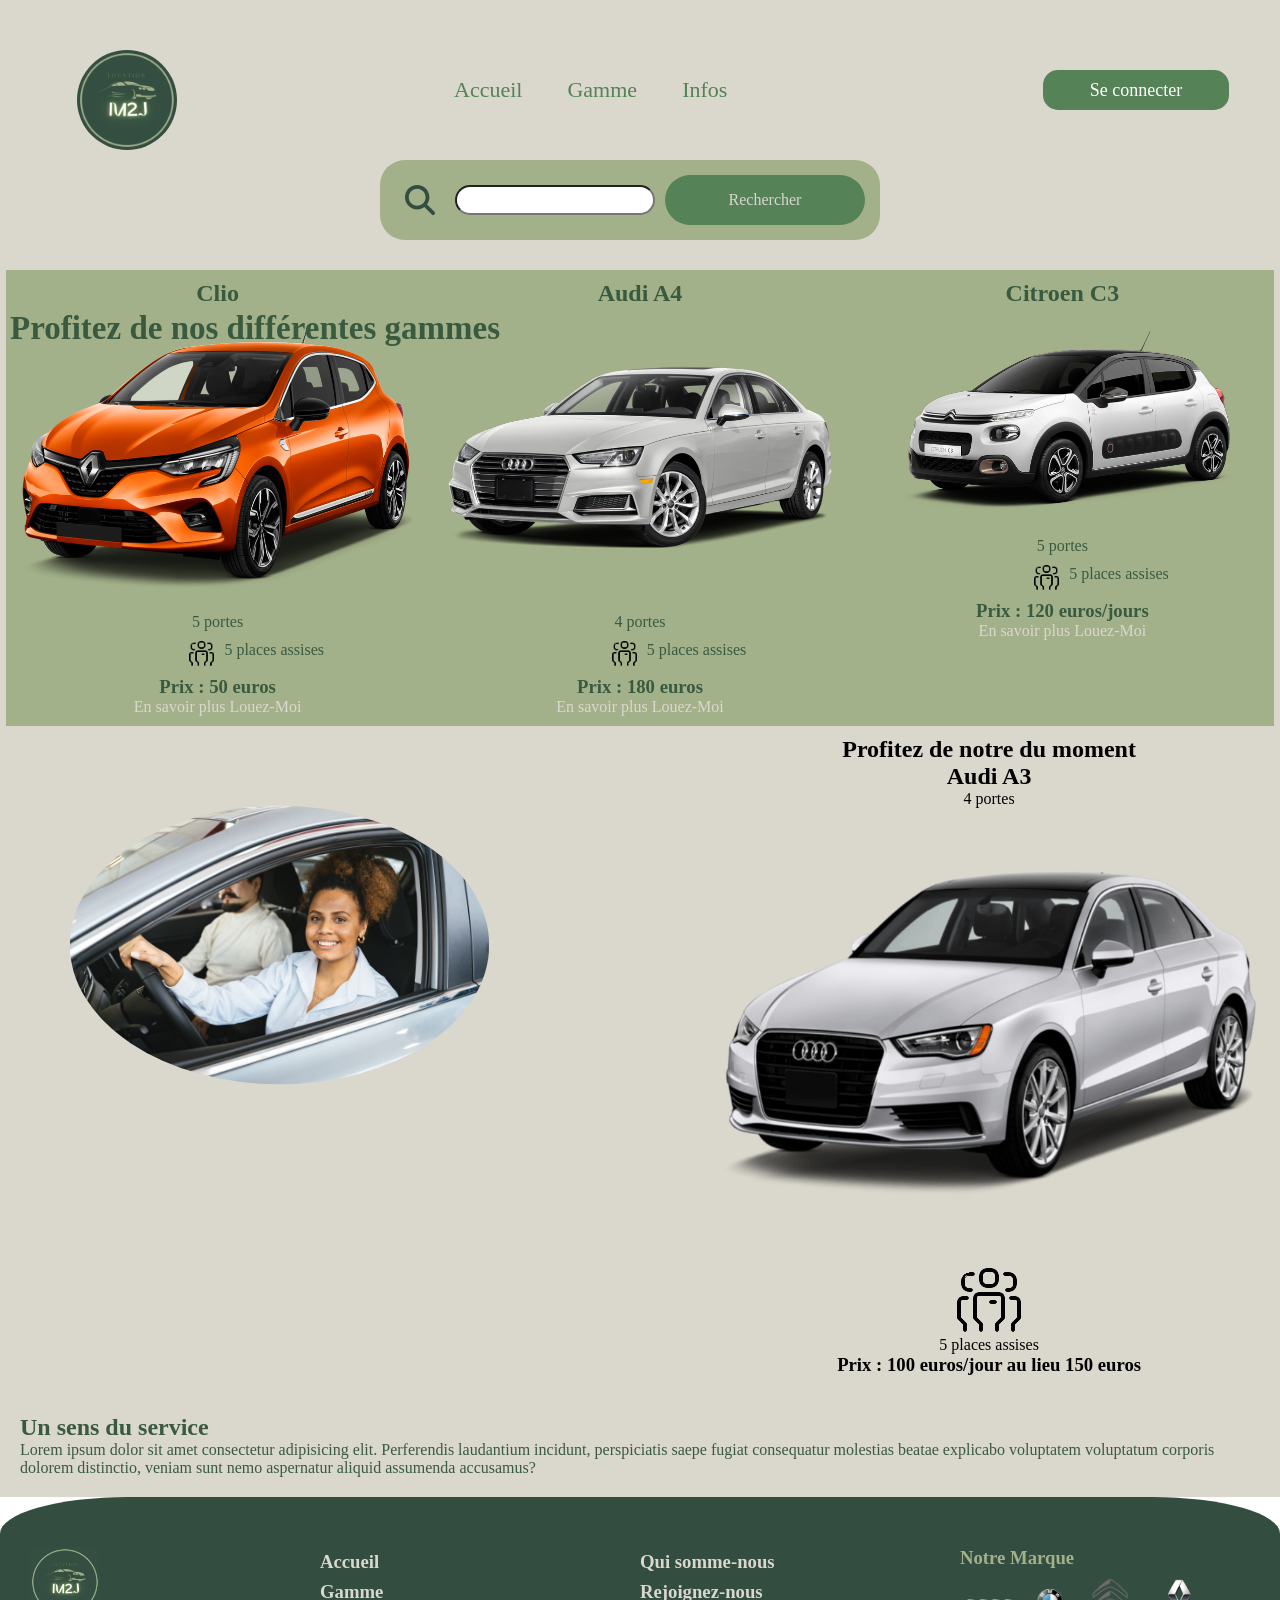
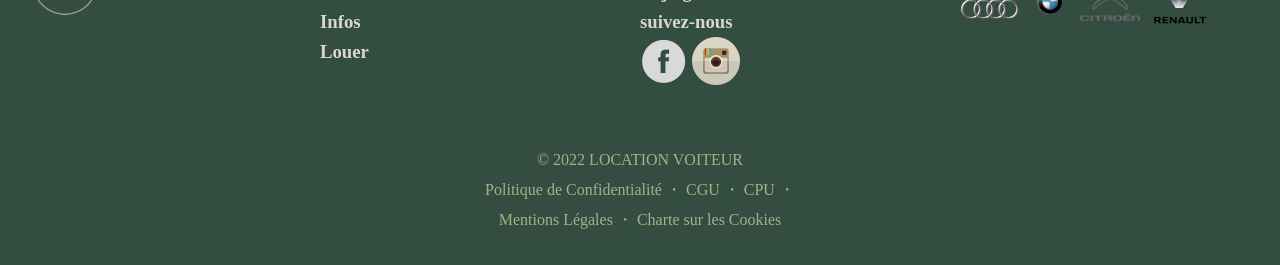
==== commit 89e32750: "fermeture d'écart" ====
--- a/index.html
+++ b/index.html
@@ -24,7 +24,7 @@
                 <ul>
                     <li><a href="index.html">Accueil</a></li>
                     <li class="deroulant">
-                        <a href="">Gamme</a>
+                        <a href="gamme-giniral.html">Gamme</a>
                         <ul class="sous">
                             <li><a href="gamme/haut-gamme.html">Gamme de luxe</a></li>
                             <li><a href="gamme/moyenne-gamme.html">Gamme moyenne</a></li>
@@ -158,7 +158,6 @@
             <div class="logo-fo">
                 <img src="img/logo-footer.png" alt="">
             </div>
-            
             <div class="me-fo">
                 <ul>
                    <li><a href="index.html"><h3>Accueil</h3></a></li> 
--- a/style/style.css
+++ b/style/style.css
@@ -374,7 +374,42 @@
     color:hsl(46, 15%, 83%,1);
     background-color: hsl(150, 20%, 25%,1);
 }
-
+/*css gamme giniral*/
+.container-gammeginiral{
+    background-color:#dad7cd;
+    width: 100%;
+    margin: 0%; 
+display: block;
+text-align: center;
+}
+.model-gamme{
+    background-color: #dad7cd;
+    
+
+  
+    color: hsl(150, 20%, 25%,1);
+    
+}
+.debu{
+    color:hsl(150, 20%, 25%,1);
+}
+
+.caroussel-image>a>img{
+    width: 800px;
+ 
+}
+.caroussel-image2>a>img{
+    width: 800px;
+
+}
+.caroussel-image3>a>img{
+    width: 800px;
+    
+}
+.contenu_carou_auto>h2{
+    padding-top: 10%;
+    
+}
 /* css marqueinfo forma mobile*/
 
 @media  screen and (max-width:768px) {
@@ -414,7 +449,27 @@
         width: 100%;
         margin-top: 10px;
     }
-}
+    /*mcss page gamme general*/
+    .container-gammeginiral{
+        width: 100%;
+    }
+    .model-gamme{
+        width: 100%;
+    }
+    .caroussel-image>a>img{
+        width: 300px;
+     
+    }
+    .caroussel-image2>a>img{
+        width: 300px;
+    
+    }
+    .caroussel-image3>a>img{
+        width: 300px;
+    }
+}
+        
+
 /* css de footer*/
 footer{
     background-color:hsl(150, 20%, 25%,1);
@@ -644,6 +699,7 @@
     flex-direction: row;
     justify-content: center;
     padding-bottom:10px;
+    background: var(--bcg);
 }
 .title-gamme{
     position: absolute;
@@ -655,7 +711,7 @@
 }
 .story-container{
     /* margin:1%; */
-    background:var(--lightGreen);
+    background: var(--bcg);
     padding: 20px;
     color: var(--mediumGreen);
 }
